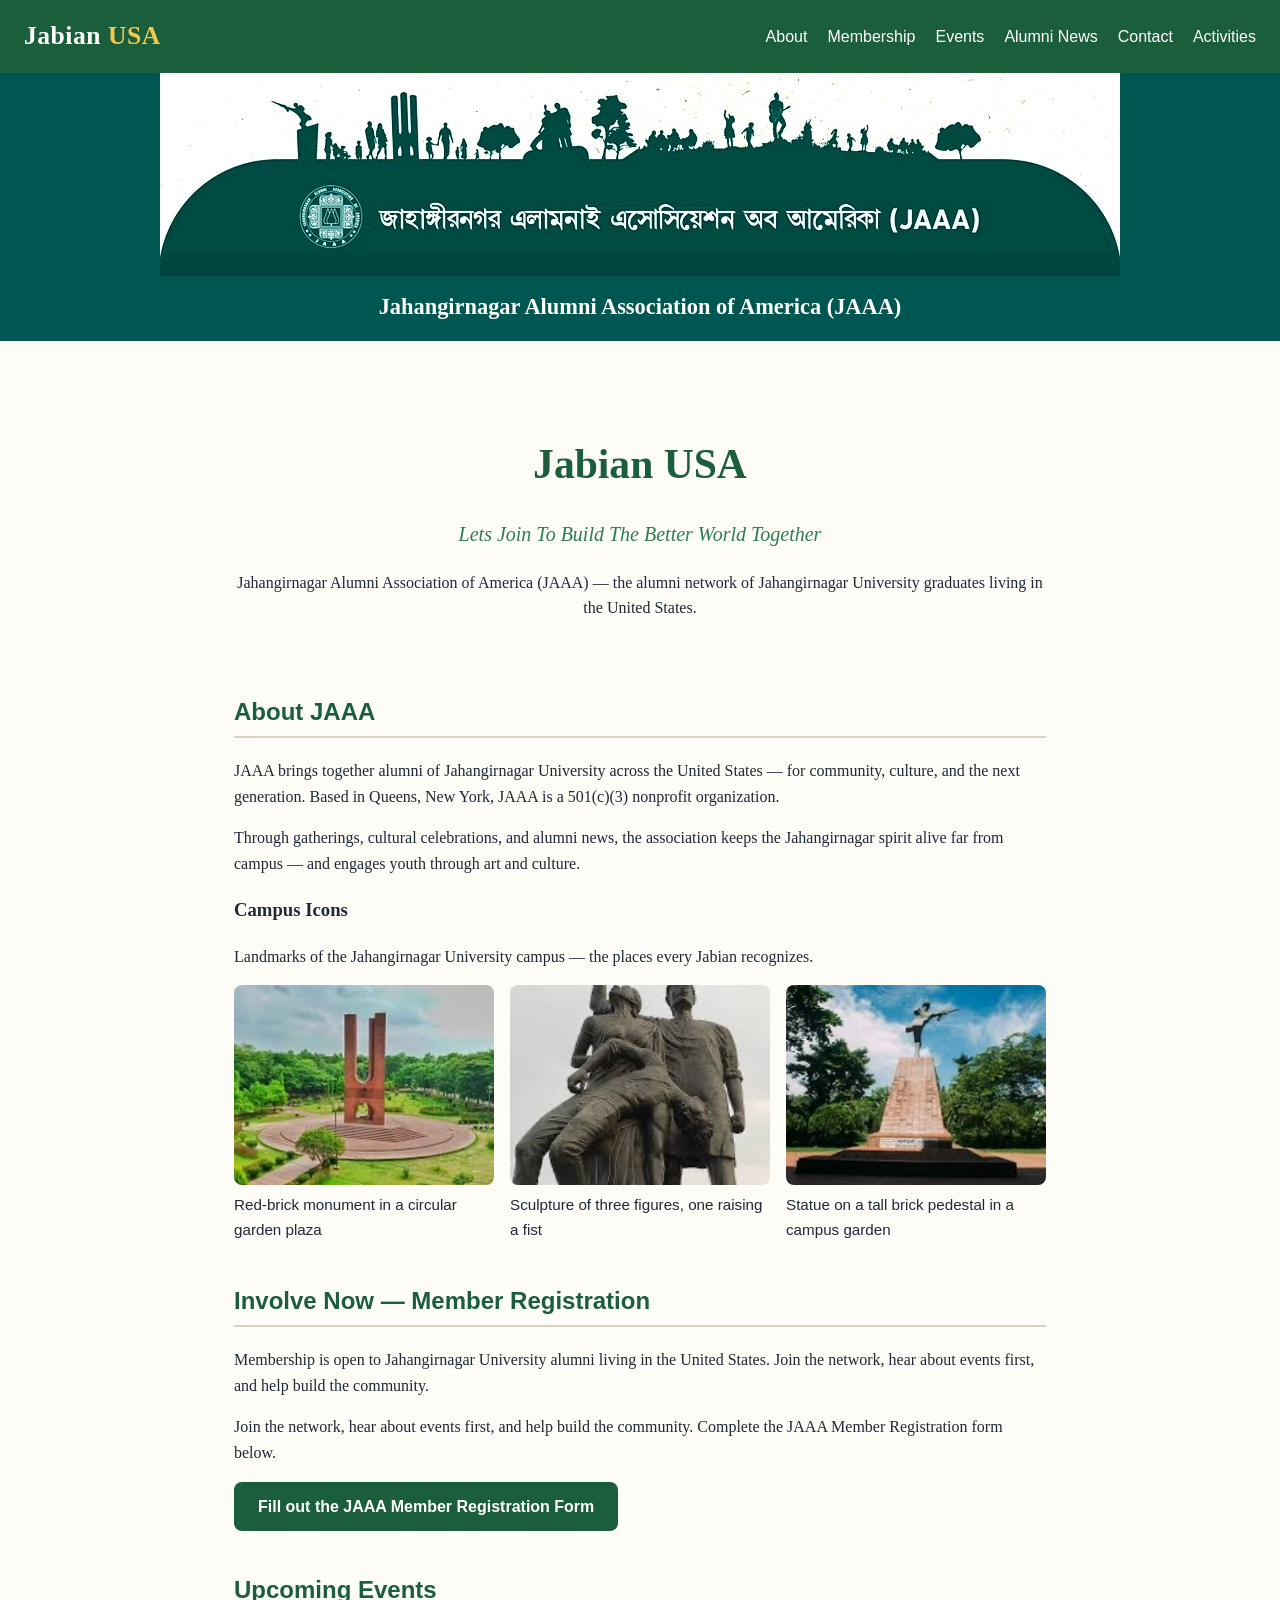
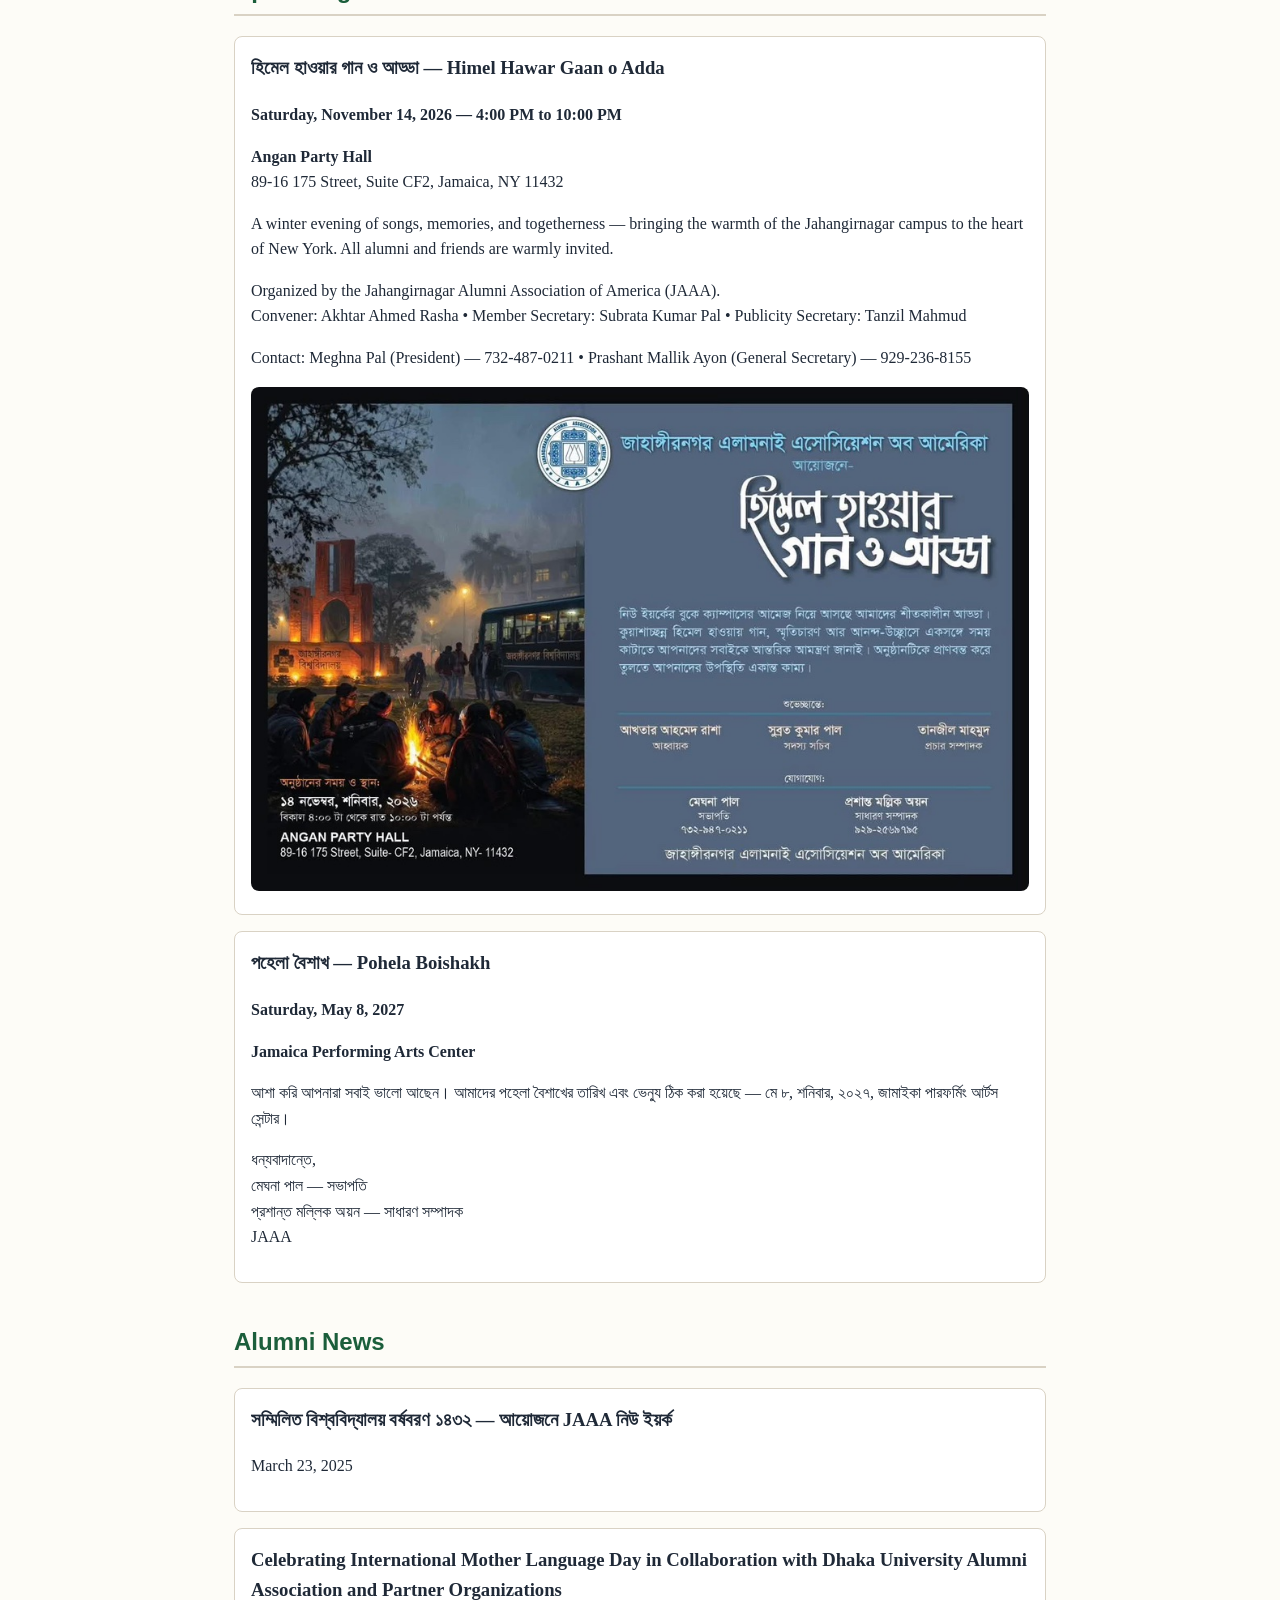
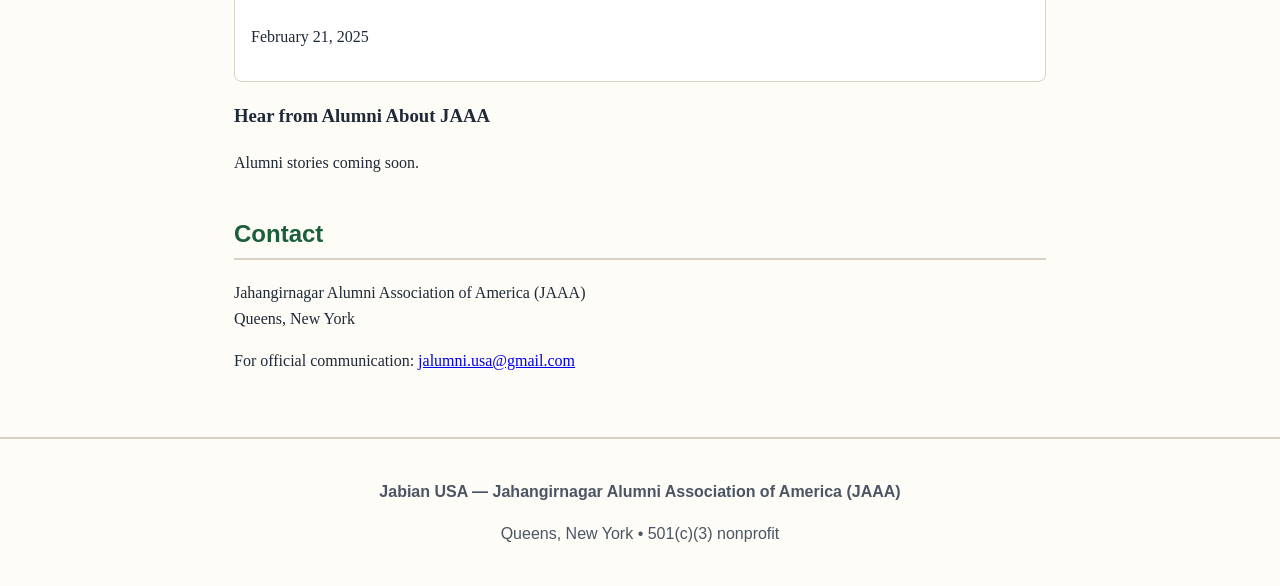
==== index.html @ dee81435 "Add Pohela Boishakh May 8 2027 upcoming event announcement" ====
<!DOCTYPE html>
<html lang="en">
<head>
<meta charset="utf-8">
<meta name="viewport" content="width=device-width, initial-scale=1">
<title>Jabian USA | Jahangirnagar Alumni Association of America</title>
<meta name="description" content="Jabian USA — the Jahangirnagar Alumni Association of America (JAAA), a Queens, New York nonprofit connecting Jahangirnagar University alumni across the United States.">
<meta property="og:title" content="Jabian USA | Jahangirnagar Alumni Association of America">
<meta property="og:description" content="JAAA — the alumni network of Jahangirnagar University graduates living in the United States.">
<meta property="og:image" content="https://jaaausa.org/assets/banner.jpg">
<meta property="og:url" content="https://jaaausa.org/">
<meta name="twitter:card" content="summary_large_image">
<meta name="twitter:image" content="https://jaaausa.org/assets/banner.jpg">
<link rel="stylesheet" href="assets/style.css">
</head>
<body>
<header class="site-header">
  <div class="brand">Jabian <span>USA</span></div>
  <nav class="site-nav" aria-label="Main">
    <a href="#about">About</a>
    <a href="#membership">Membership</a>
    <a href="#events">Events</a>
    <a href="#news">Alumni News</a>
    <a href="#contact">Contact</a>
    <a href="activities.html">Activities</a>
  </nav>
</header>

<div class="site-banner"><img src="assets/banner.jpg" alt="Jahangirnagar Alumni Association of America (JAAA) — campus silhouette banner" fetchpriority="high"></div>
<p class="banner-caption">Jahangirnagar Alumni Association of America (JAAA)</p>

<main>
  <section class="hero">
    <h1>Jabian USA</h1>
    <p class="tagline">Lets Join To Build The Better World Together</p>
    <p>Jahangirnagar Alumni Association of America (JAAA) — the alumni network of Jahangirnagar University graduates living in the United States.</p>
  </section>

  <section id="about">
    <h2>About JAAA</h2>
    <p>JAAA brings together alumni of Jahangirnagar University across the United States — for community, culture, and the next generation. Based in Queens, New York, JAAA is a 501(c)(3) nonprofit organization.</p>
    <p>Through gatherings, cultural celebrations, and alumni news, the association keeps the Jahangirnagar spirit alive far from campus — and engages youth through art and culture.</p>
    <h3>Campus Icons</h3>
    <p>Landmarks of the Jahangirnagar University campus — the places every Jabian recognizes.</p>
    <div class="icon-grid">
      <figure class="icon-card">
        <img src="assets/campus-icon-1.jpg" alt="Red-brick twin-tower monument in a circular garden plaza on the Jahangirnagar campus">
        <figcaption>Red-brick monument in a circular garden plaza</figcaption>
      </figure>
      <figure class="icon-card">
        <img src="assets/campus-icon-2.jpg" alt="Bronze sculpture of three figures, one raising a fist, on the Jahangirnagar campus">
        <figcaption>Sculpture of three figures, one raising a fist</figcaption>
      </figure>
      <figure class="icon-card">
        <img src="assets/campus-icon-3.jpg" alt="Statue on a tall brick pedestal in a campus garden at Jahangirnagar University">
        <figcaption>Statue on a tall brick pedestal in a campus garden</figcaption>
      </figure>
    </div>
  </section>

  <section id="membership">
    <h2>Involve Now — Member Registration</h2>
    <p>Membership is open to Jahangirnagar University alumni living in the United States. Join the network, hear about events first, and help build the community.</p>
    <p>Join the network, hear about events first, and help build the community. Complete the JAAA Member Registration form below.</p>
    <p><a class="btn" href="https://docs.google.com/forms/d/e/1FAIpQLSdGEvBsisllbgRDXZlVw_mWVpLDCVcmX1eiS67mip1i99S1SQ/viewform" target="_blank" rel="noopener">Fill out the JAAA Member Registration Form</a></p>
  </section>

  <section id="events">
    <h2>Upcoming Events</h2>
    <article class="card">
      <h3>হিমেল হাওয়ার গান ও আড্ডা — Himel Hawar Gaan o Adda</h3>
      <p><strong>Saturday, November 14, 2026 — 4:00 PM to 10:00 PM</strong></p>
      <p><strong>Angan Party Hall</strong><br>89-16 175 Street, Suite CF2, Jamaica, NY 11432</p>
      <p>A winter evening of songs, memories, and togetherness — bringing the warmth of the Jahangirnagar campus to the heart of New York. All alumni and friends are warmly invited.</p>
      <p>Organized by the Jahangirnagar Alumni Association of America (JAAA).<br>Convener: Akhtar Ahmed Rasha &bull; Member Secretary: Subrata Kumar Pal &bull; Publicity Secretary: Tanzil Mahmud</p>
      <p>Contact: Meghna Pal (President) — 732-487-0211 &bull; Prashant Mallik Ayon (General Secretary) — 929-236-8155</p>
      <img src="assets/himel-hawar-flyer.jpg" alt="Flyer for Himel Hawar Gaan o Adda, November 14, 2026, Angan Party Hall, Jamaica, NY" style="max-width:100%;height:auto;border-radius:8px;">
    </article>
    <article class="card">
      <h3>পহেলা বৈশাখ — Pohela Boishakh</h3>
      <p><strong>Saturday, May 8, 2027</strong></p>
      <p><strong>Jamaica Performing Arts Center</strong></p>
      <p>আশা করি আপনারা সবাই ভালো আছেন। আমাদের পহেলা বৈশাখের তারিখ এবং ভেন্যু ঠিক করা হয়েছে — মে ৮, শনিবার, ২০২৭, জামাইকা পারফর্মিং আর্টস সেন্টার।</p>
      <p>ধন্যবাদান্তে,<br>মেঘনা পাল — সভাপতি<br>প্রশান্ত মল্লিক অয়ন — সাধারণ সম্পাদক<br>JAAA</p>
    </article>
  </section>

  <section id="news">
    <h2>Alumni News</h2>
    <article class="card">
      <h3>সম্মিলিত বিশ্ববিদ্যালয় বর্ষবরণ ১৪৩২ — আয়োজনে JAAA নিউ ইয়র্ক</h3>
      <p>March 23, 2025</p>
    </article>
    <article class="card">
      <h3>Celebrating International Mother Language Day in Collaboration with Dhaka University Alumni Association and Partner Organizations</h3>
      <p>February 21, 2025</p>
    </article>
    <h3>Hear from Alumni About JAAA</h3>
    <p>Alumni stories coming soon.</p>
  </section>

  <section id="contact">
    <h2>Contact</h2>
    <p>Jahangirnagar Alumni Association of America (JAAA)<br>Queens, New York</p>
    <p>For official communication: <a href="mailto:jalumni.usa@gmail.com">jalumni.usa@gmail.com</a></p>
  </section>
</main>

<footer class="site-footer">
  <p><strong>Jabian USA — Jahangirnagar Alumni Association of America (JAAA)</strong></p>
  <p>Queens, New York &bull; 501(c)(3) nonprofit</p>
</footer>
</body>
</html>
---- assets/style.css ----
:root {
  --bg: #fdfcf7;
  --text: #1f2937;
  --accent: #1b5e3b;
  --accent-soft: #2e7d52;
  --panel: #ffffff;
  --border: #d9d2c4;
}
* { box-sizing: border-box; }
body {
  margin: 0;
  font-family: Georgia, "Times New Roman", serif;
  background: var(--bg);
  color: var(--text);
  line-height: 1.6;
}
.site-header {
  display: flex;
  flex-wrap: wrap;
  gap: 1rem;
  align-items: center;
  justify-content: space-between;
  padding: 1rem 1.5rem;
  background: var(--accent);
  color: #fff;
}
.brand { font-size: 1.6rem; font-weight: 800; letter-spacing: 0.02em; }
.brand span { color: #f2c94c; }
.site-nav { display: flex; flex-wrap: wrap; gap: 1.25rem; }
.site-nav a { color: #fff; text-decoration: none; font-family: Arial, Helvetica, sans-serif; }
.site-nav a:hover { text-decoration: underline; }
.site-banner { background: #005751; }
.site-banner img { width: 100%; max-width: 960px; height: auto; display: block; margin: 0 auto; }
.banner-caption { background: #005751; color: #fff; text-align: center; font-size: 1.4rem; font-weight: 700; margin: 0; padding: 0.75rem 1rem 1rem; }
@media (max-width: 600px) {
  .site-banner img { height: 100px; object-fit: cover; object-position: center; }
  .banner-caption { font-size: 1.1rem; }
}
main { max-width: 860px; margin: 0 auto; padding: 1.5rem; }
section { margin-bottom: 2.5rem; }
.hero { text-align: center; padding: 2rem 0 1rem; }
.hero h1 { font-size: 2.6rem; margin-bottom: 0.25rem; color: var(--accent); }
.tagline { font-size: 1.25rem; font-style: italic; color: var(--accent-soft); }
h2 { color: var(--accent); border-bottom: 2px solid var(--border); padding-bottom: 0.3rem; font-family: Arial, Helvetica, sans-serif; }
.card { background: var(--panel); border: 1px solid var(--border); border-radius: 8px; padding: 1rem; margin-bottom: 1rem; }
.btn { display: inline-block; background: var(--accent); color: #fff; text-decoration: none; font-family: Arial, Helvetica, sans-serif; font-weight: 700; padding: 0.75rem 1.5rem; border-radius: 8px; }
.icon-grid { display: grid; grid-template-columns: repeat(3, 1fr); gap: 1rem; }
.icon-card { margin: 0; }
.icon-card img { width: 100%; height: 200px; object-fit: cover; display: block; border-radius: 8px; }
.icon-card figcaption { font-family: Arial, Helvetica, sans-serif; font-size: 0.95rem; padding-top: 0.5rem; }
@media (max-width: 600px) {
  .icon-grid { grid-template-columns: 1fr; }
}
.btn:hover { background: var(--accent-soft); }
.card h3 { margin-top: 0; }
.site-footer {
  text-align: center;
  padding: 1.5rem;
  border-top: 2px solid var(--border);
  font-family: Arial, Helvetica, sans-serif;
  color: #4b5563;
}
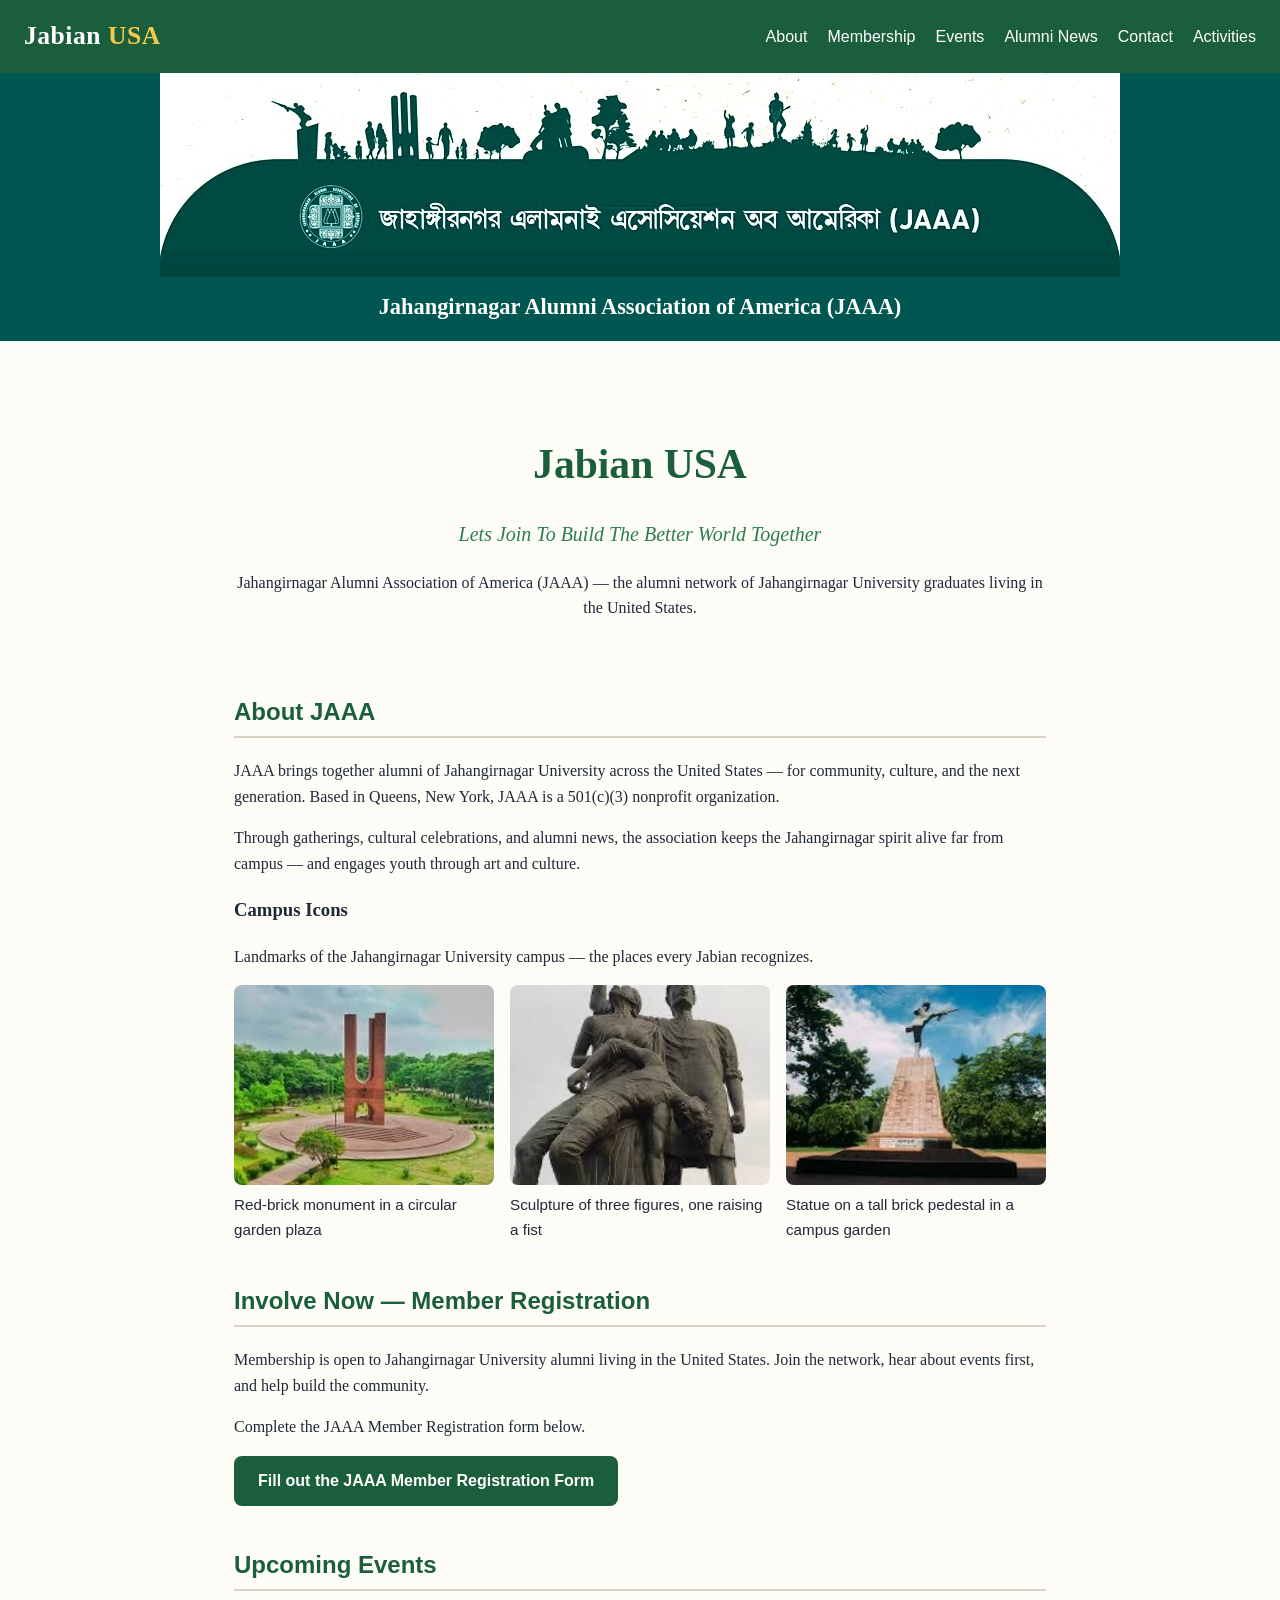
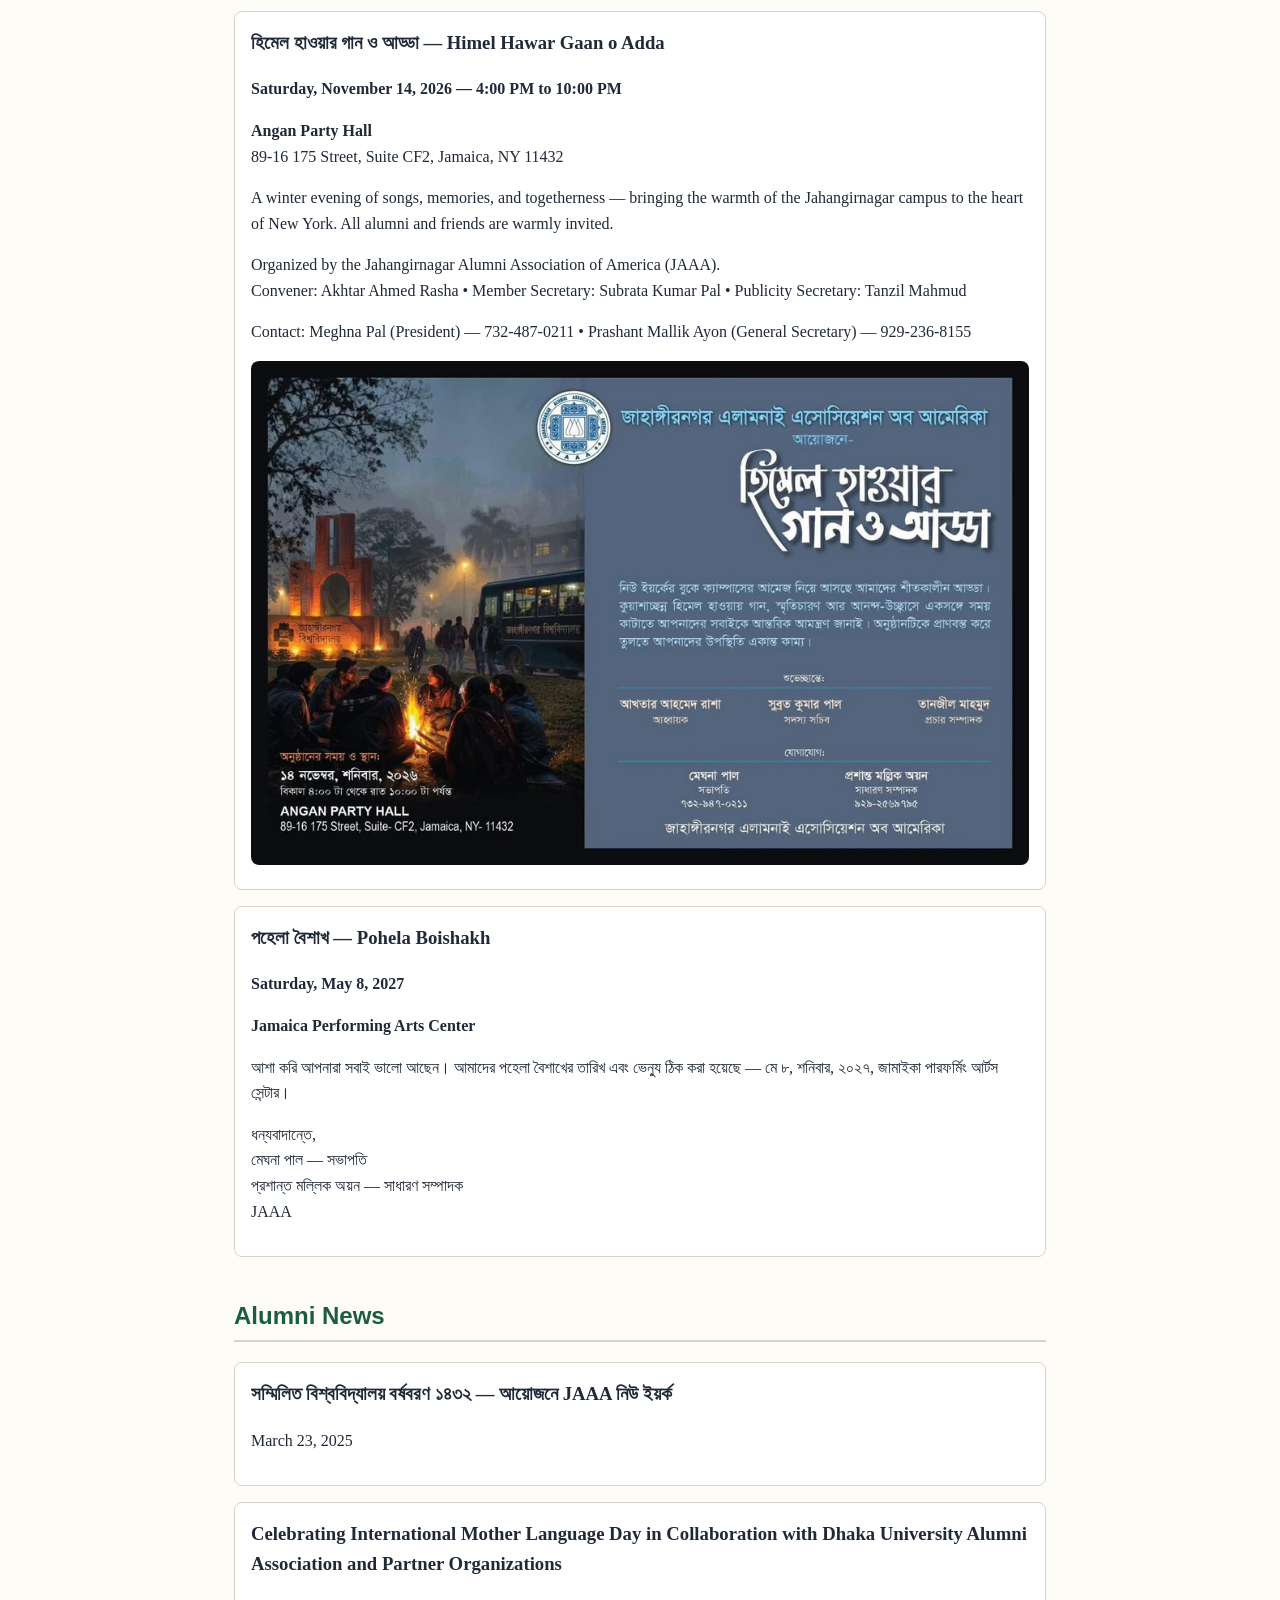
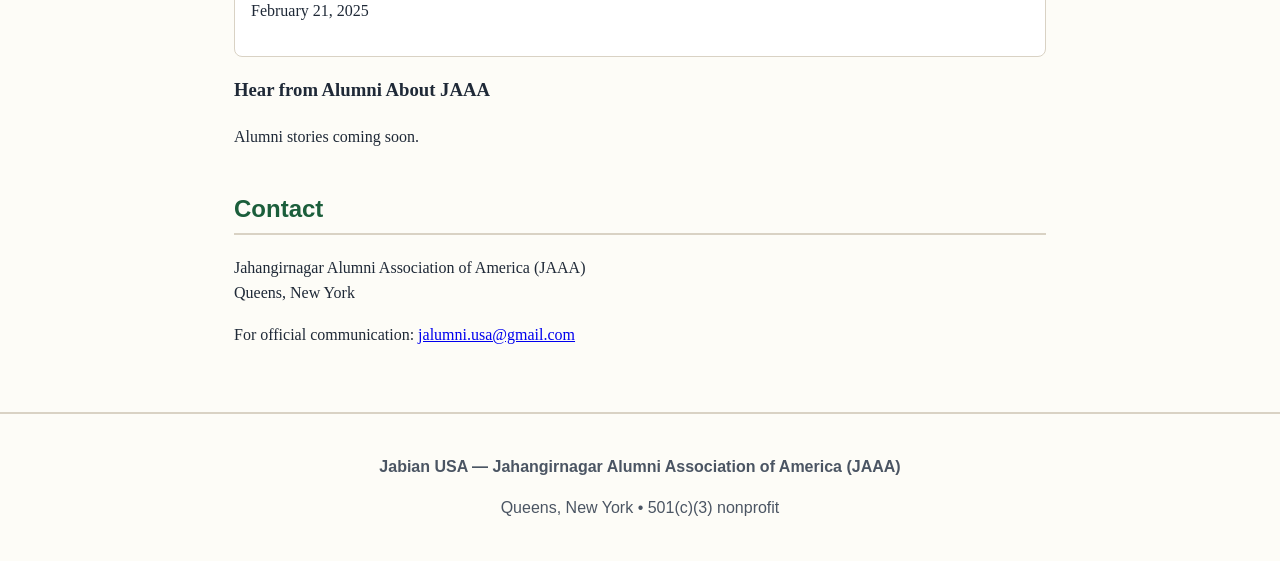
==== commit 1bdd0a78: "SEO: sitemap, robots, canonical links, NGO/Event structured data, Activities OG tags, dedupe members" ====
--- a/index.html
+++ b/index.html
@@ -11,6 +11,59 @@
 <meta property="og:url" content="https://jaaausa.org/">
 <meta name="twitter:card" content="summary_large_image">
 <meta name="twitter:image" content="https://jaaausa.org/assets/banner.jpg">
+<link rel="canonical" href="https://jaaausa.org/">
+<script type="application/ld+json">
+{
+  "@context": "https://schema.org",
+  "@graph": [
+    {
+      "@type": "NGO",
+      "name": "Jahangirnagar Alumni Association of America",
+      "alternateName": "Jabian USA",
+      "url": "https://jaaausa.org/",
+      "email": "jalumni.usa@gmail.com",
+      "address": {
+        "@type": "PostalAddress",
+        "addressLocality": "Queens",
+        "addressRegion": "NY",
+        "addressCountry": "US"
+      },
+      "description": "Jahangirnagar Alumni Association of America (JAAA), a Queens, New York 501(c)(3) nonprofit connecting Jahangirnagar University alumni across the United States.",
+      "sameAs": ["https://www.youtube.com/@JAAAUSA"]
+    },
+    {
+      "@type": "Event",
+      "name": "Himel Hawar Gaan o Adda",
+      "startDate": "2026-11-14T16:00:00-05:00",
+      "endDate": "2026-11-14T22:00:00-05:00",
+      "location": {
+        "@type": "Place",
+        "name": "Angan Party Hall",
+        "address": "89-16 175 Street, Suite CF2, Jamaica, NY 11432"
+      },
+      "organizer": {
+        "@type": "NGO",
+        "name": "Jahangirnagar Alumni Association of America",
+        "url": "https://jaaausa.org/"
+      }
+    },
+    {
+      "@type": "Event",
+      "name": "Pohela Boishakh",
+      "startDate": "2027-05-08",
+      "location": {
+        "@type": "Place",
+        "name": "Jamaica Performing Arts Center"
+      },
+      "organizer": {
+        "@type": "NGO",
+        "name": "Jahangirnagar Alumni Association of America",
+        "url": "https://jaaausa.org/"
+      }
+    }
+  ]
+}
+</script>
 <link rel="stylesheet" href="assets/style.css">
 </head>
 <body>
@@ -61,7 +114,7 @@
   <section id="membership">
     <h2>Involve Now — Member Registration</h2>
     <p>Membership is open to Jahangirnagar University alumni living in the United States. Join the network, hear about events first, and help build the community.</p>
-    <p>Join the network, hear about events first, and help build the community. Complete the JAAA Member Registration form below.</p>
+    <p>Complete the JAAA Member Registration form below.</p>
     <p><a class="btn" href="https://docs.google.com/forms/d/e/1FAIpQLSdGEvBsisllbgRDXZlVw_mWVpLDCVcmX1eiS67mip1i99S1SQ/viewform" target="_blank" rel="noopener">Fill out the JAAA Member Registration Form</a></p>
   </section>
 
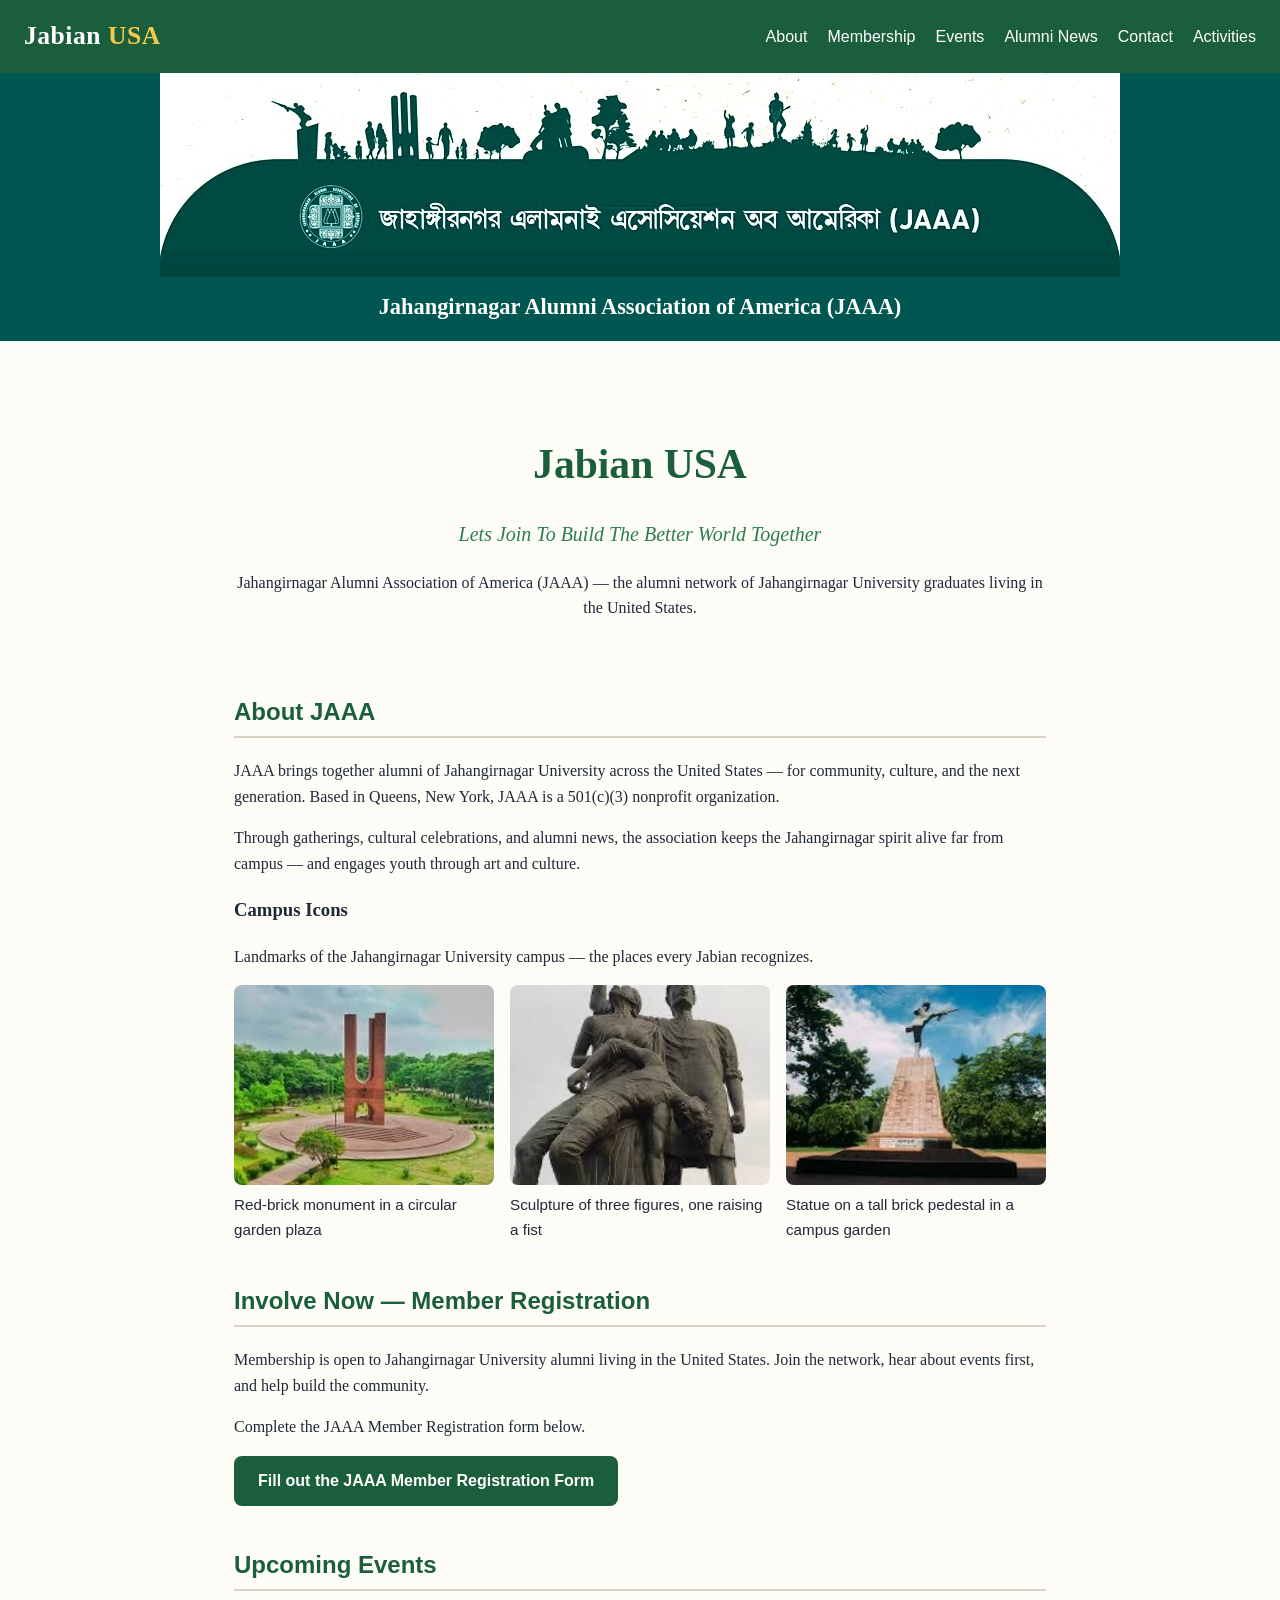
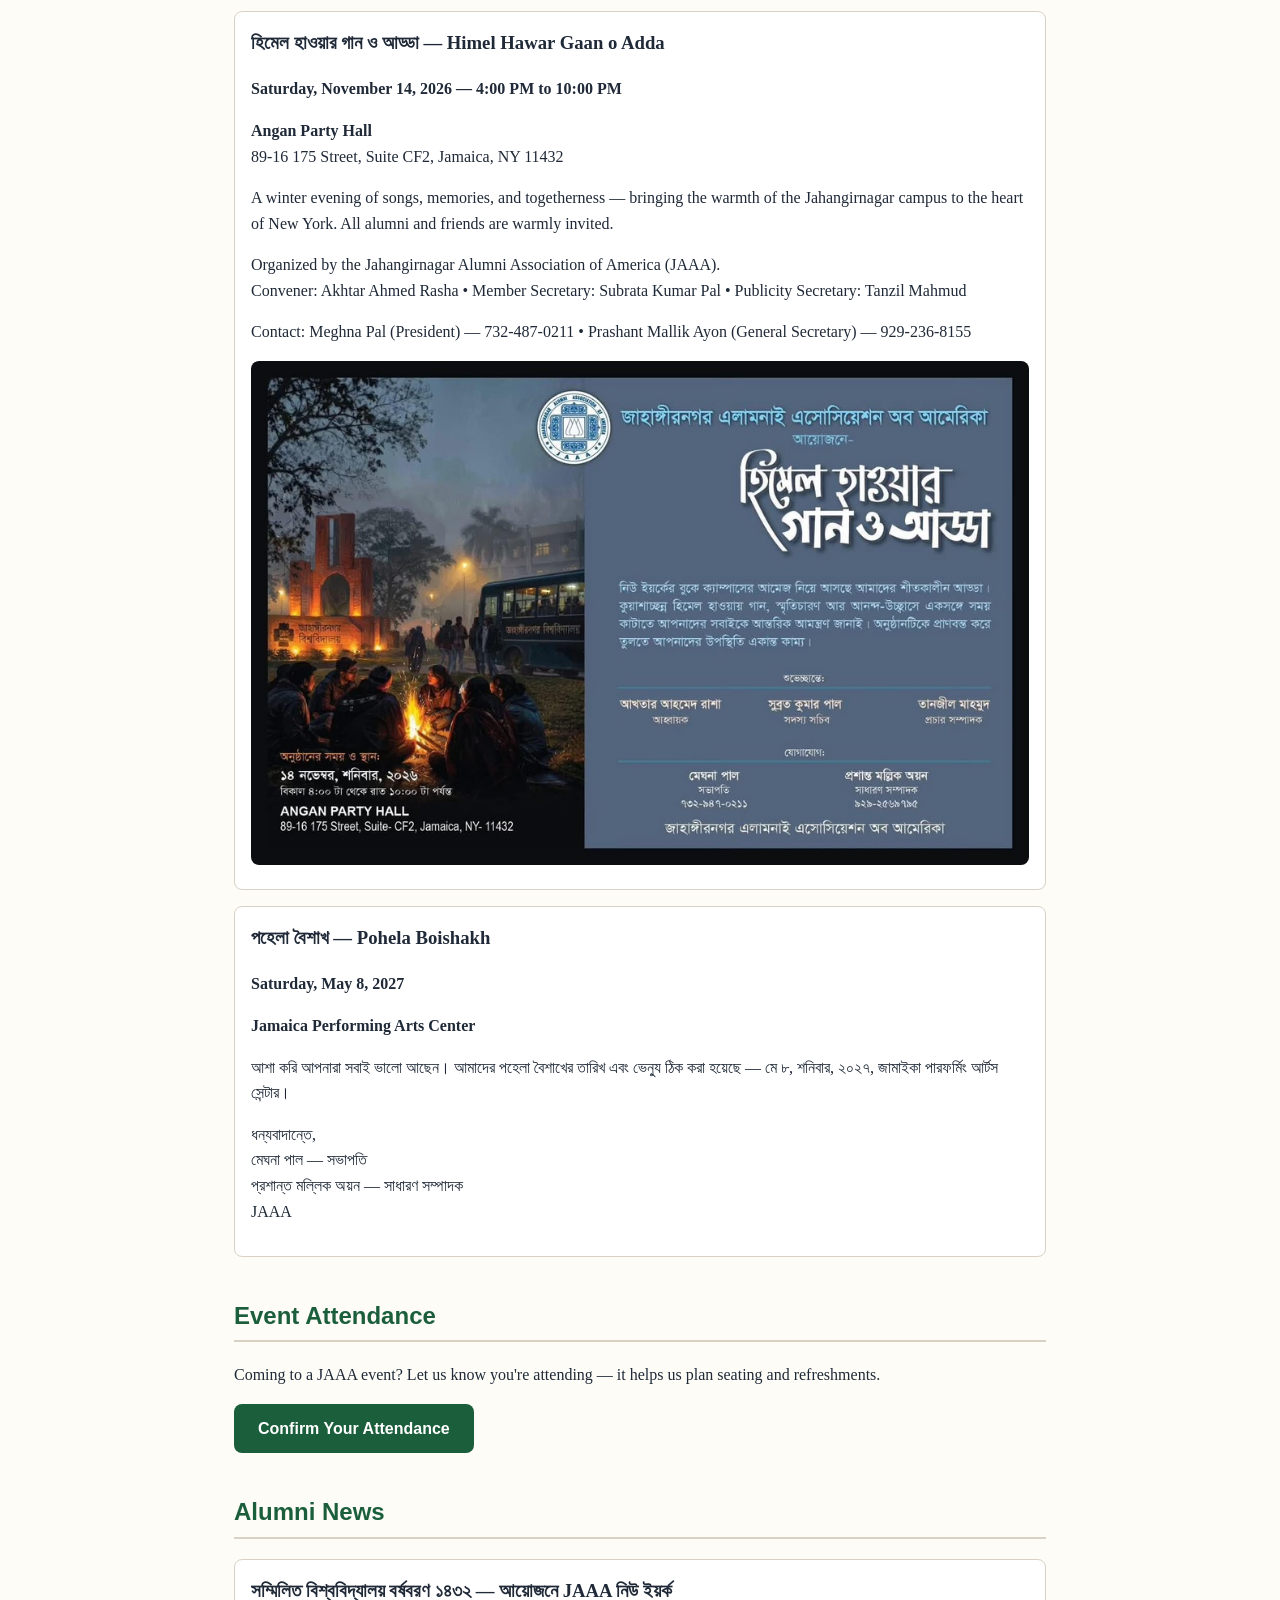
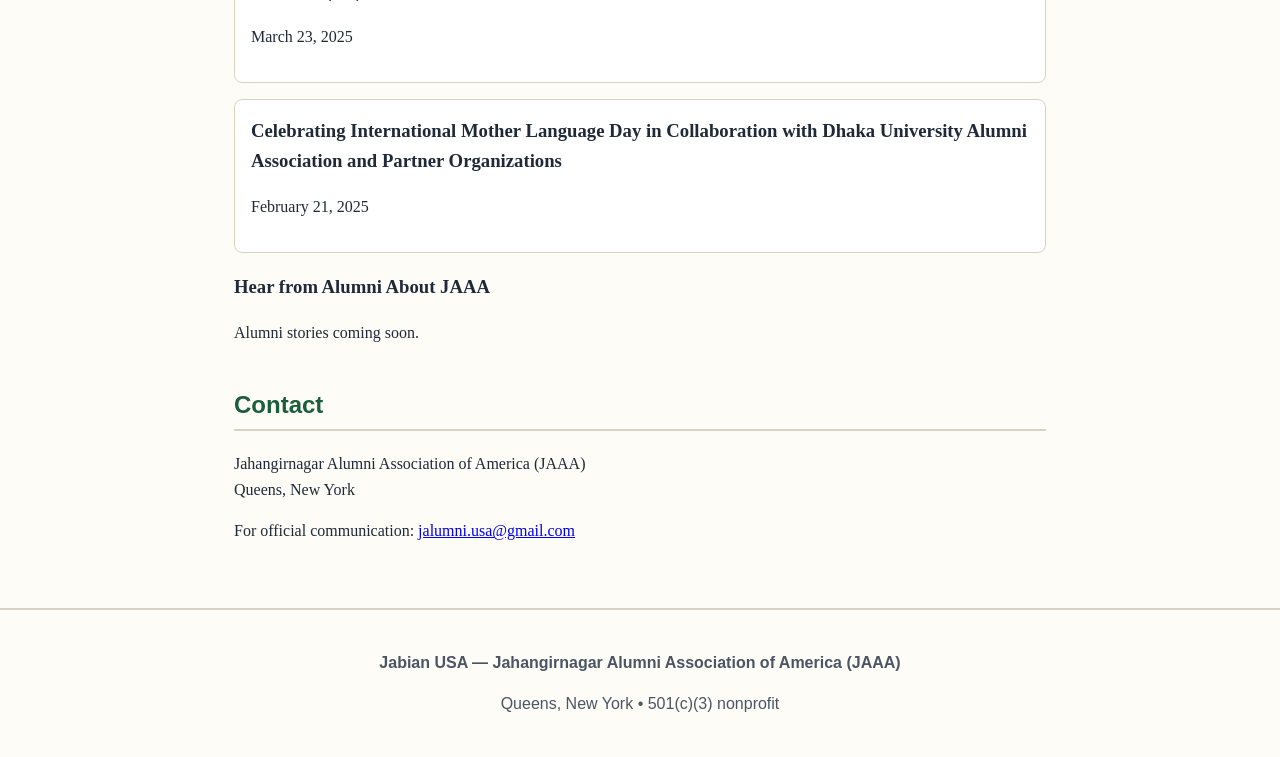
==== commit 285294f4: "Add Event Attendance section to homepage" ====
--- a/index.html
+++ b/index.html
@@ -138,6 +138,12 @@
     </article>
   </section>
 
+  <section id="attendance">
+    <h2>Event Attendance</h2>
+    <p>Coming to a JAAA event? Let us know you're attending — it helps us plan seating and refreshments.</p>
+    <p><a class="btn" href="https://docs.google.com/forms/d/e/1FAIpQLSegErYw8_ZFdfwN2-7aN8pGs_i6nJmBtyUCets3FcpV9SJi8Q/viewform" target="_blank" rel="noopener">Confirm Your Attendance</a></p>
+  </section>
+
   <section id="news">
     <h2>Alumni News</h2>
     <article class="card">
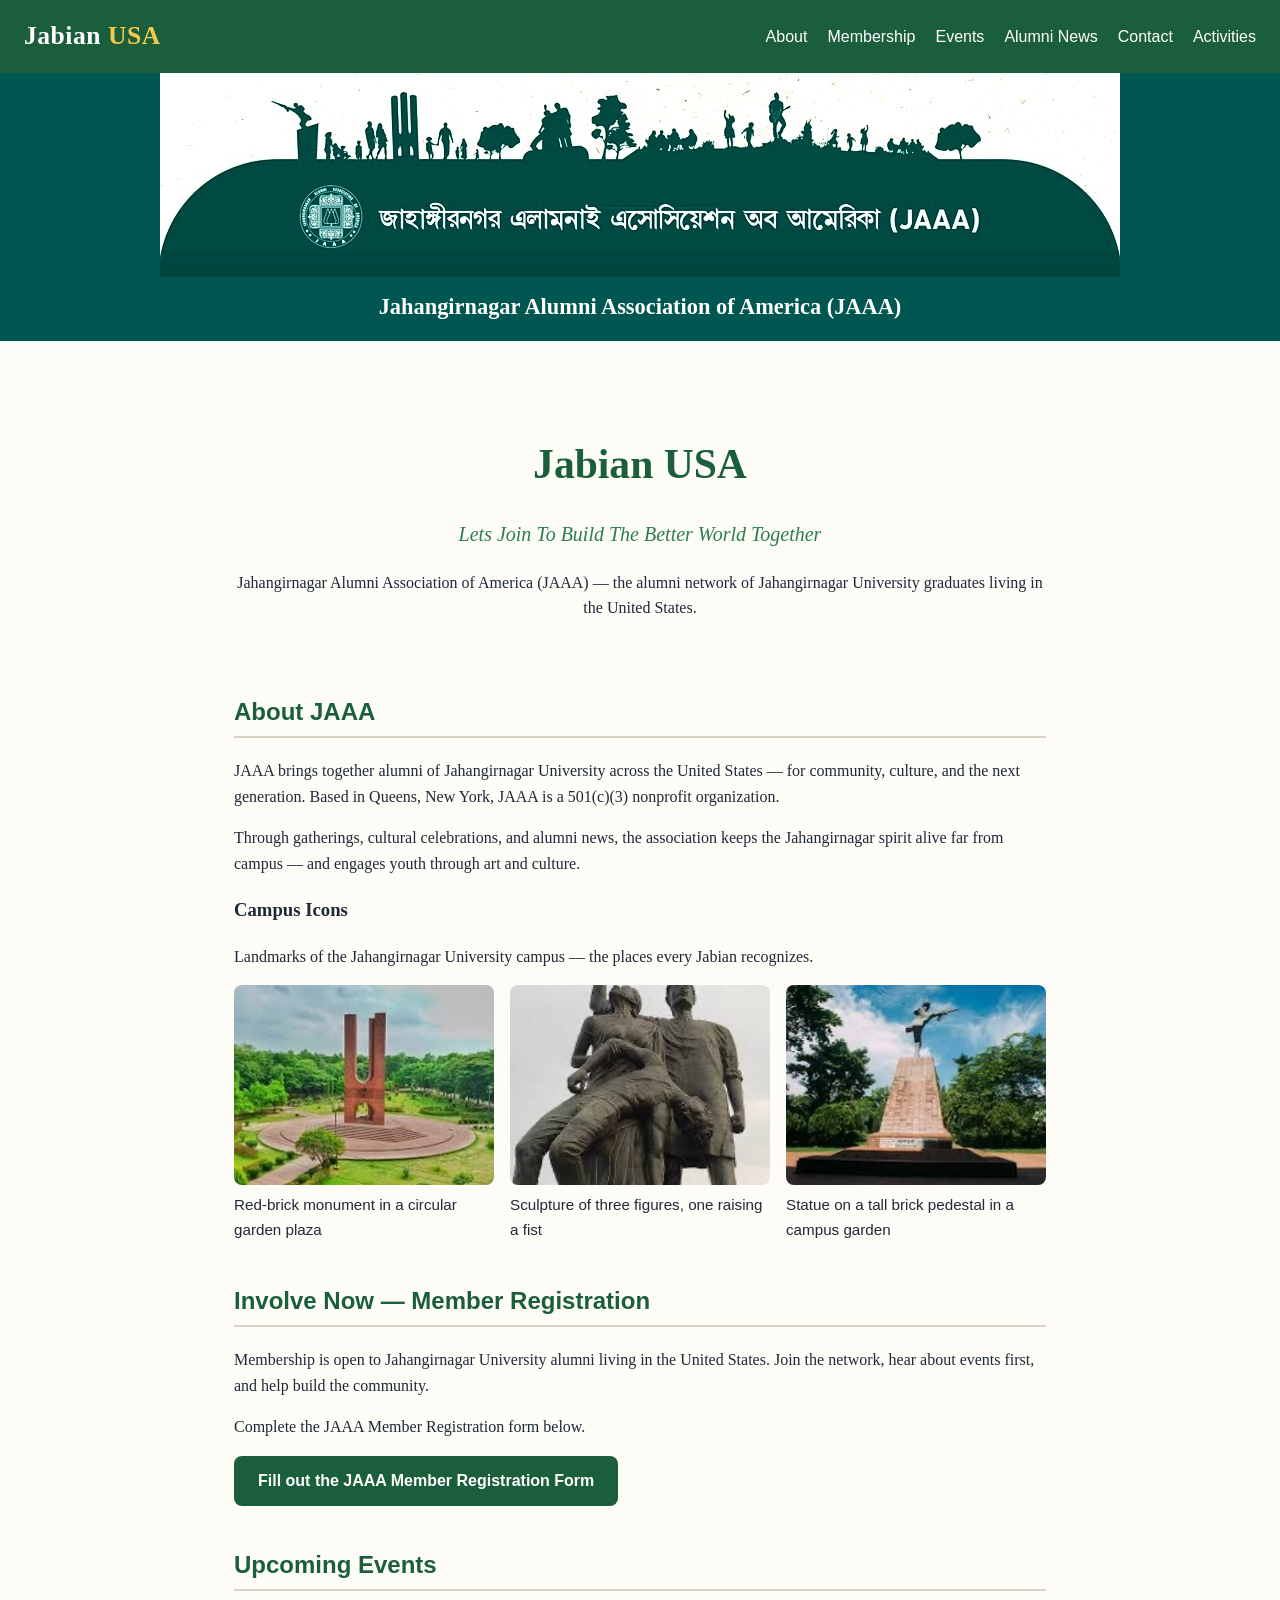
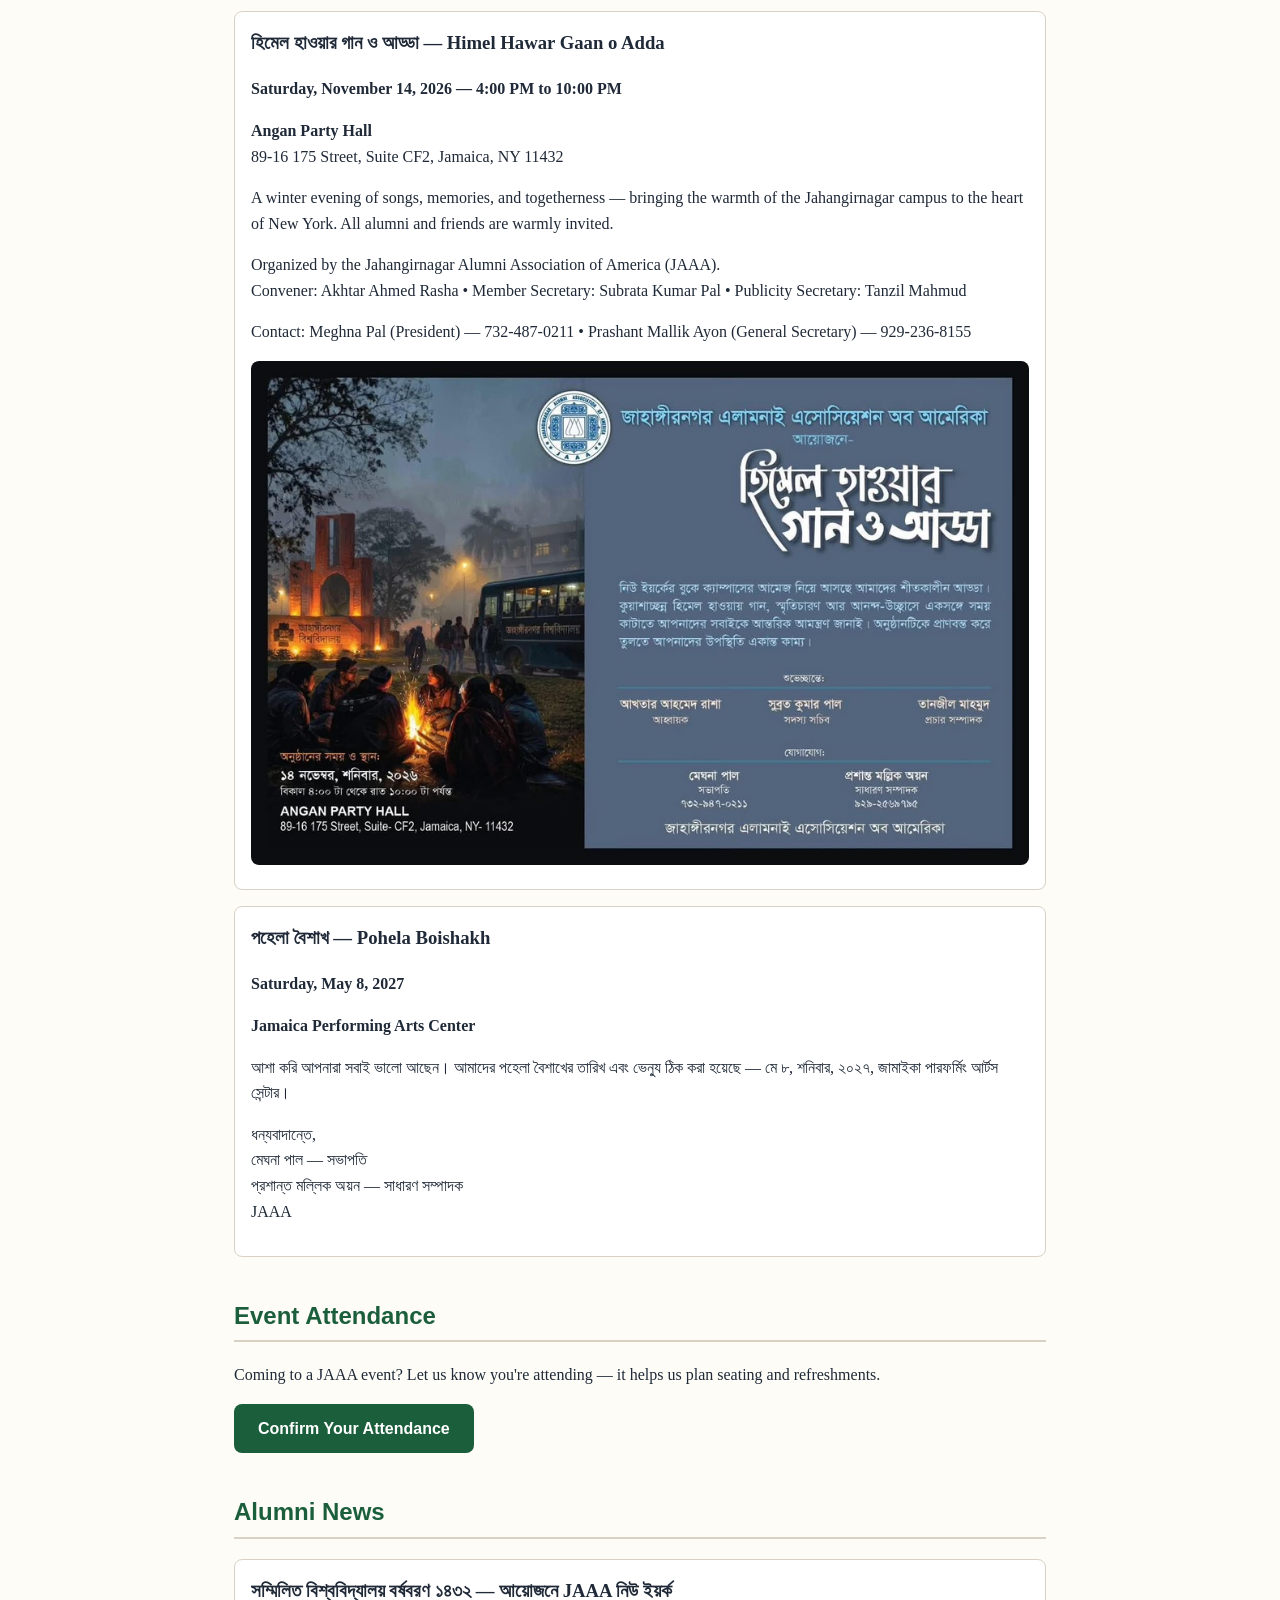
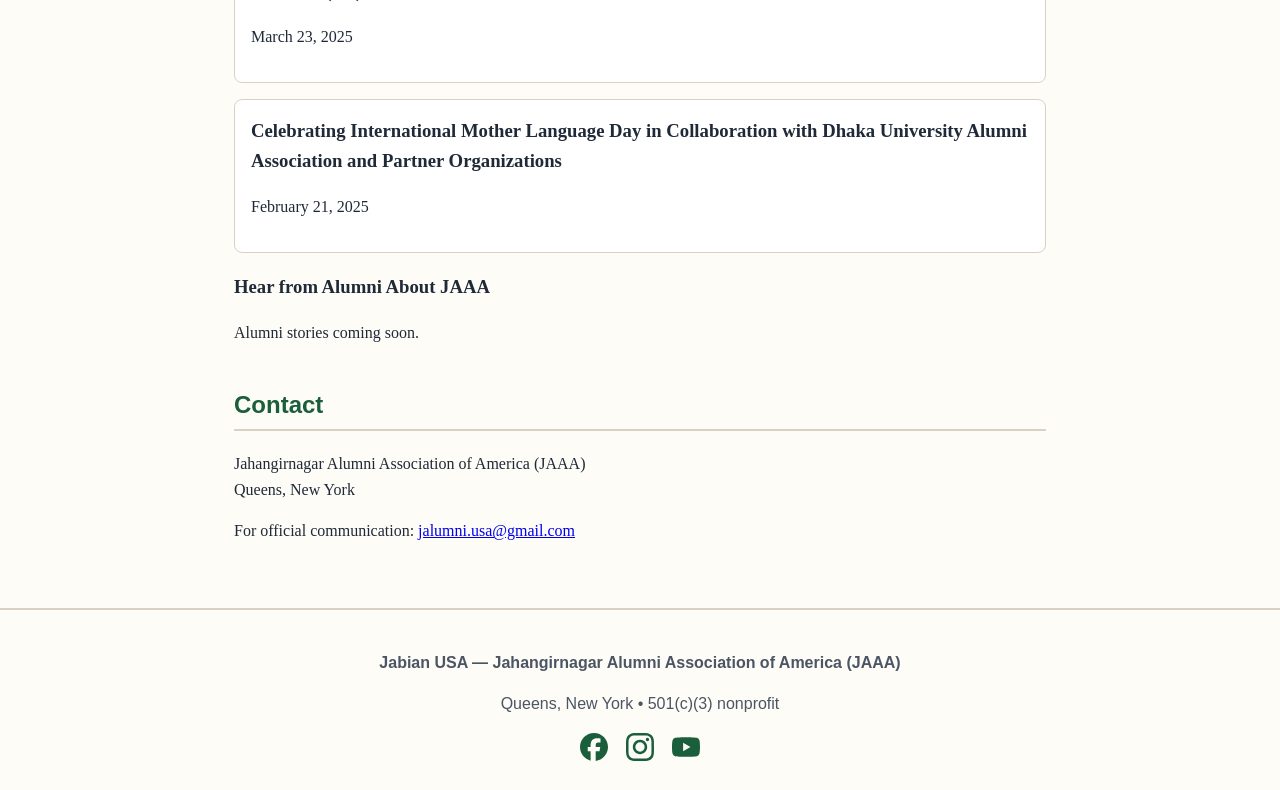
==== commit 2e8289c0: "Add Facebook, Instagram and YouTube icons to site footer" ====
--- a/index.html
+++ b/index.html
@@ -168,6 +168,11 @@
 <footer class="site-footer">
   <p><strong>Jabian USA — Jahangirnagar Alumni Association of America (JAAA)</strong></p>
   <p>Queens, New York &bull; 501(c)(3) nonprofit</p>
+  <p class="footer-social">
+    <a href="https://www.facebook.com/groups/729815047103024/" target="_blank" rel="noopener" aria-label="Facebook"><svg width="28" height="28" viewBox="0 0 24 24" fill="currentColor" aria-hidden="true"><path d="M9.101 23.691v-7.98H6.627v-3.667h2.474v-1.58c0-4.085 1.848-5.978 5.858-5.978.401 0 .955.042 1.468.103a8.68 8.68 0 0 1 1.141.195v3.325a8.623 8.623 0 0 0-.653-.036 26.805 26.805 0 0 0-.733-.009c-.707 0-1.259.096-1.675.309a1.686 1.686 0 0 0-.679.622c-.258.42-.374.995-.374 1.752v1.297h3.919l-.386 2.103-.287 1.564h-3.246v8.245C19.396 23.238 24 18.179 24 12.044c0-6.627-5.373-12-12-12s-12 5.373-12 12c0 5.628 3.874 10.35 9.101 11.647Z"/></svg></a>
+    <a href="https://www.instagram.com/jaaa_usa/" target="_blank" rel="noopener" aria-label="Instagram"><svg width="28" height="28" viewBox="0 0 24 24" fill="currentColor" aria-hidden="true"><path d="M7.0301.084c-1.2768.0602-2.1487.264-2.911.5634-.7888.3075-1.4575.72-2.1228 1.3877-.6652.6677-1.075 1.3368-1.3802 2.127-.2954.7638-.4956 1.6365-.552 2.914-.0564 1.2775-.0689 1.6882-.0626 4.947.0062 3.2586.0206 3.6671.0825 4.9473.061 1.2765.264 2.1482.5635 2.9107.308.7889.72 1.4573 1.388 2.1228.6679.6655 1.3365 1.0743 2.1285 1.38.7632.295 1.6361.4961 2.9134.552 1.2773.056 1.6884.069 4.9462.0627 3.2578-.0062 3.668-.0207 4.9478-.0814 1.28-.0607 2.147-.2652 2.9098-.5633.7889-.3086 1.4578-.72 2.1228-1.3881.665-.6682 1.0745-1.3378 1.3795-2.1284.2957-.7632.4966-1.636.552-2.9124.056-1.2809.0692-1.6898.063-4.948-.0063-3.2583-.021-3.6668-.0817-4.9465-.0607-1.2797-.264-2.1487-.5633-2.9117-.3084-.7889-.72-1.4568-1.3876-2.1228C21.2982 1.33 20.628.9208 19.8378.6165 19.074.321 18.2017.1197 16.9244.0645 15.6471.0093 15.236-.005 11.977.0014 8.718.0076 8.31.0215 7.0301.0839m.1402 21.6932c-1.17-.0509-1.8053-.2453-2.2287-.408-.5606-.216-.96-.4771-1.3819-.895-.422-.4178-.6811-.8186-.9-1.378-.1644-.4234-.3624-1.058-.4171-2.228-.0595-1.2645-.072-1.6442-.079-4.848-.007-3.2037.0053-3.583.0607-4.848.05-1.169.2456-1.805.408-2.2282.216-.5613.4762-.96.895-1.3816.4188-.4217.8184-.6814 1.3783-.9003.423-.1651 1.0575-.3614 2.227-.4171 1.2655-.06 1.6447-.072 4.848-.079 3.2033-.007 3.5835.005 4.8495.0608 1.169.0508 1.8053.2445 2.228.408.5608.216.96.4754 1.3816.895.4217.4194.6816.8176.9005 1.3787.1653.4217.3617 1.056.4169 2.2263.0602 1.2655.0739 1.645.0796 4.848.0058 3.203-.0055 3.5834-.061 4.848-.051 1.17-.245 1.8055-.408 2.2294-.216.5604-.4763.96-.8954 1.3814-.419.4215-.8181.6811-1.3783.9-.4224.1649-1.0577.3617-2.2262.4174-1.2656.0595-1.6448.072-4.8493.079-3.2045.007-3.5825-.006-4.848-.0608M16.953 5.5864A1.44 1.44 0 1 0 18.39 4.144a1.44 1.44 0 0 0-1.437 1.4424M5.8385 12.012c.0067 3.4032 2.7706 6.1557 6.173 6.1493 3.4026-.0065 6.157-2.7701 6.1506-6.1733-.0065-3.4032-2.771-6.1565-6.174-6.1498-3.403.0067-6.156 2.771-6.1496 6.1738M8 12.0077a4 4 0 1 1 4.008 3.9921A3.9996 3.9996 0 0 1 8 12.0077"/></svg></a>
+    <a href="https://www.youtube.com/@JAAAUSA" target="_blank" rel="noopener" aria-label="YouTube"><svg width="28" height="28" viewBox="0 0 24 24" fill="currentColor" aria-hidden="true"><path d="M23.498 6.186a3.016 3.016 0 0 0-2.122-2.136C19.505 3.545 12 3.545 12 3.545s-7.505 0-9.377.505A3.017 3.017 0 0 0 .502 6.186C0 8.07 0 12 0 12s0 3.93.502 5.814a3.016 3.016 0 0 0 2.122 2.136c1.871.505 9.376.505 9.376.505s7.505 0 9.377-.505a3.015 3.015 0 0 0 2.122-2.136C24 15.93 24 12 24 12s0-3.93-.502-5.814zM9.545 15.568V8.432L15.818 12l-6.273 3.568z"/></svg></a>
+  </p>
 </footer>
 </body>
 </html>
--- a/assets/style.css
+++ b/assets/style.css
@@ -60,3 +60,8 @@
   font-family: Arial, Helvetica, sans-serif;
   color: #4b5563;
 }
+
+.site-footer p.footer-social { display: flex; justify-content: center; gap: 1.1rem; margin: 0.6rem 0 0.3rem; }
+.footer-social a { display: inline-flex; line-height: 0; color: var(--accent); }
+.footer-social a:hover { color: var(--accent-soft); }
+.footer-social svg { width: 28px; height: 28px; }
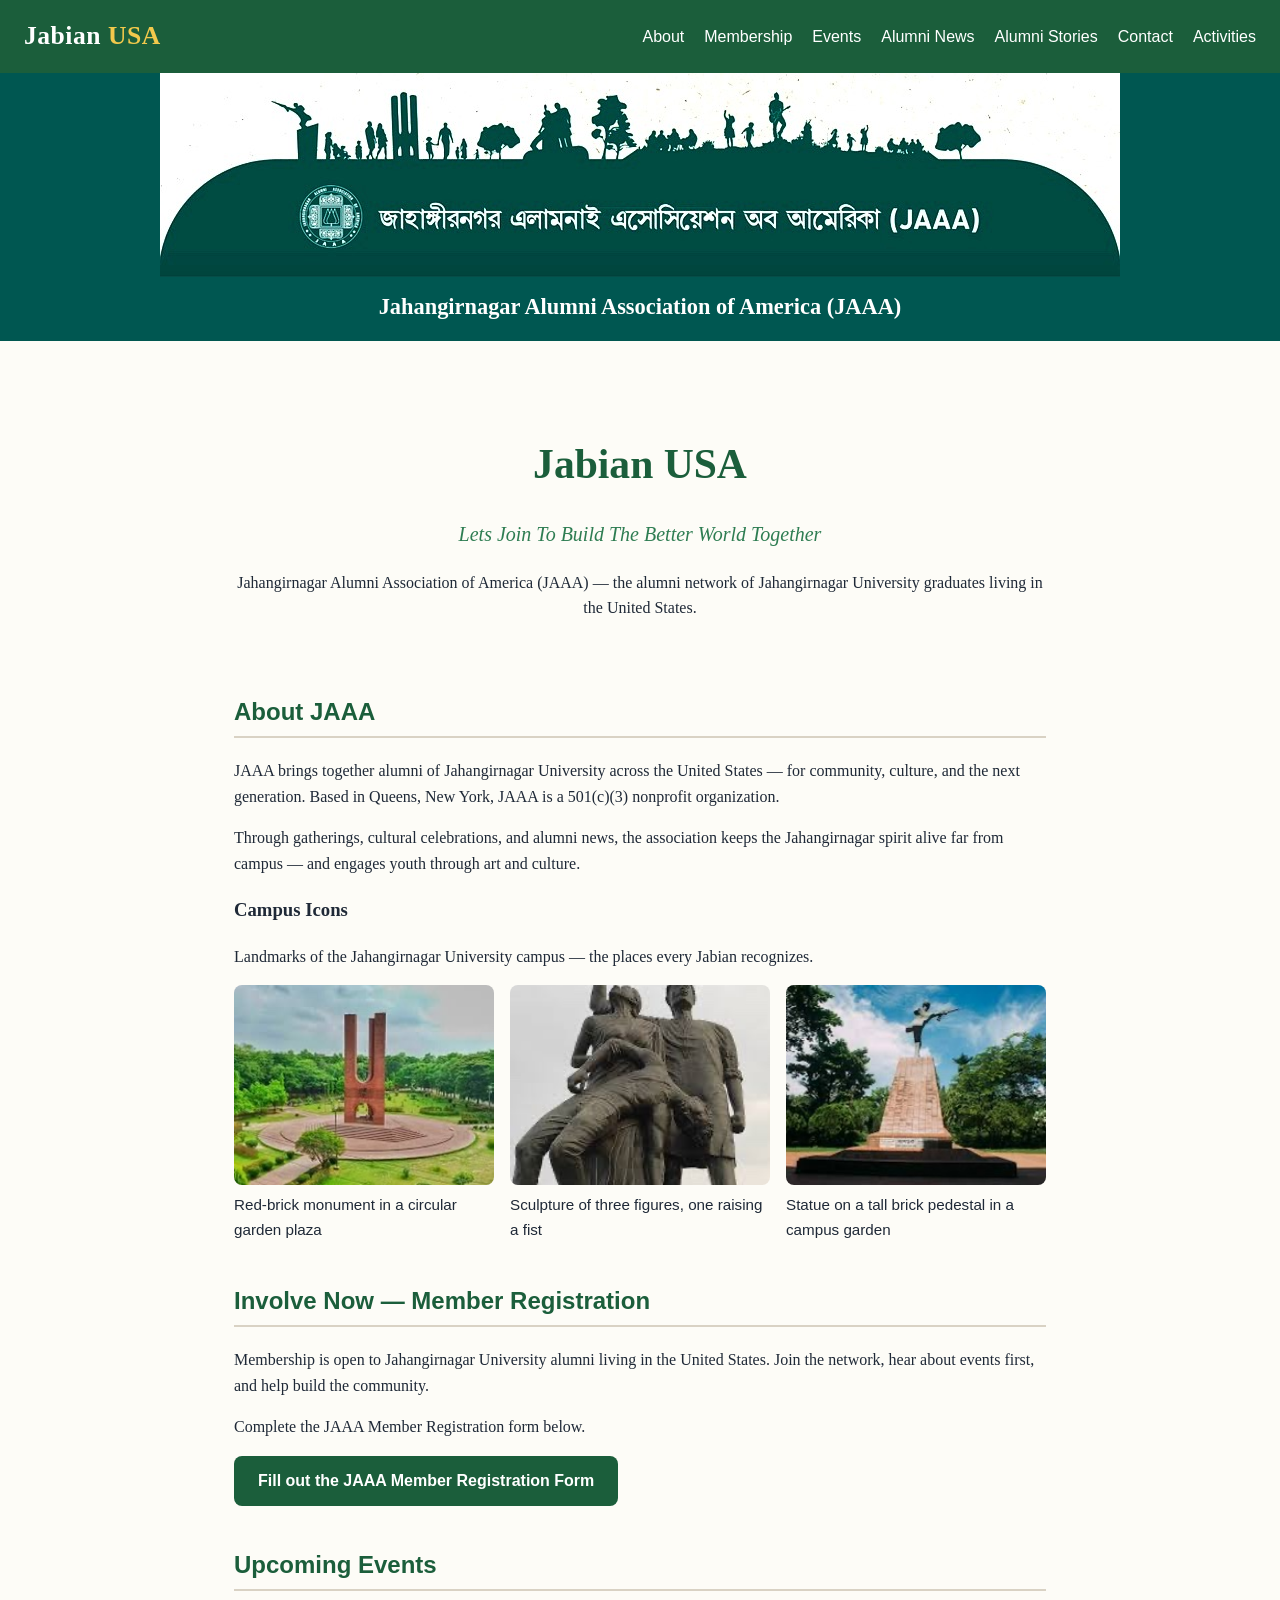
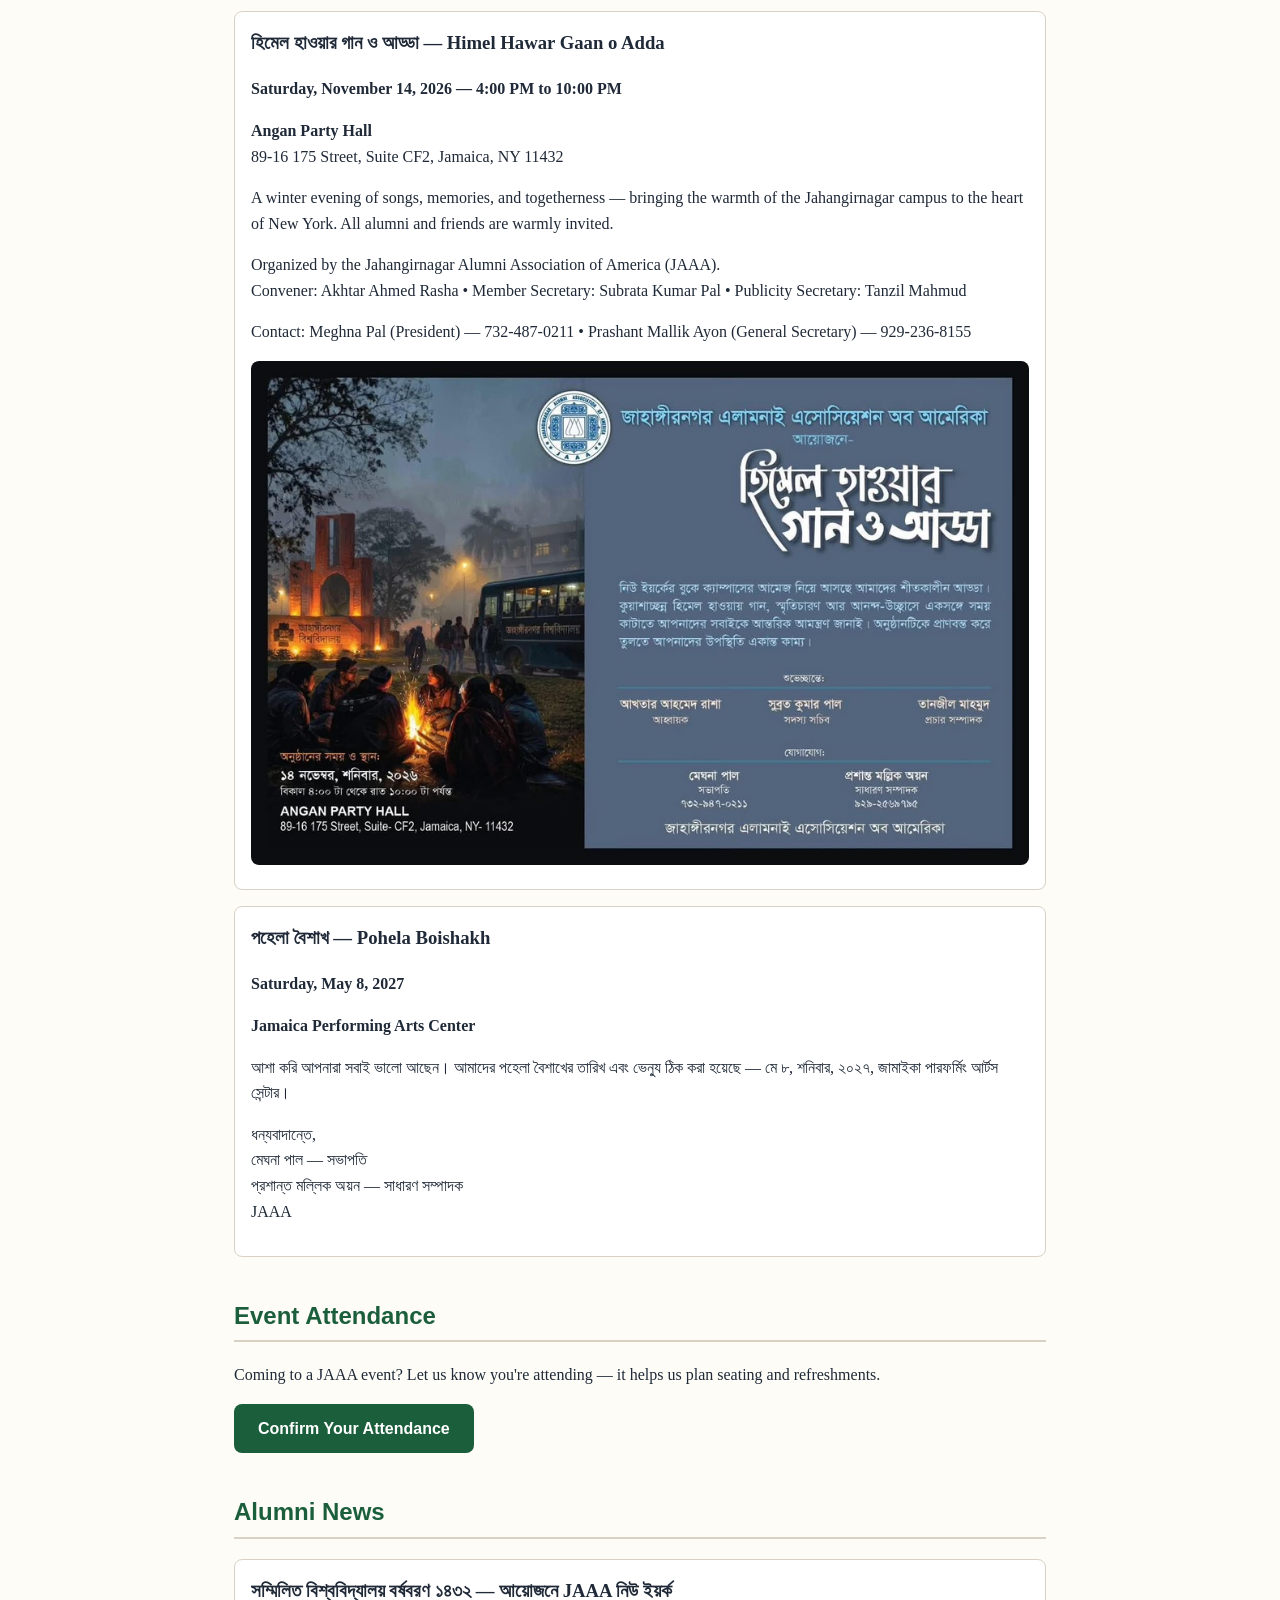
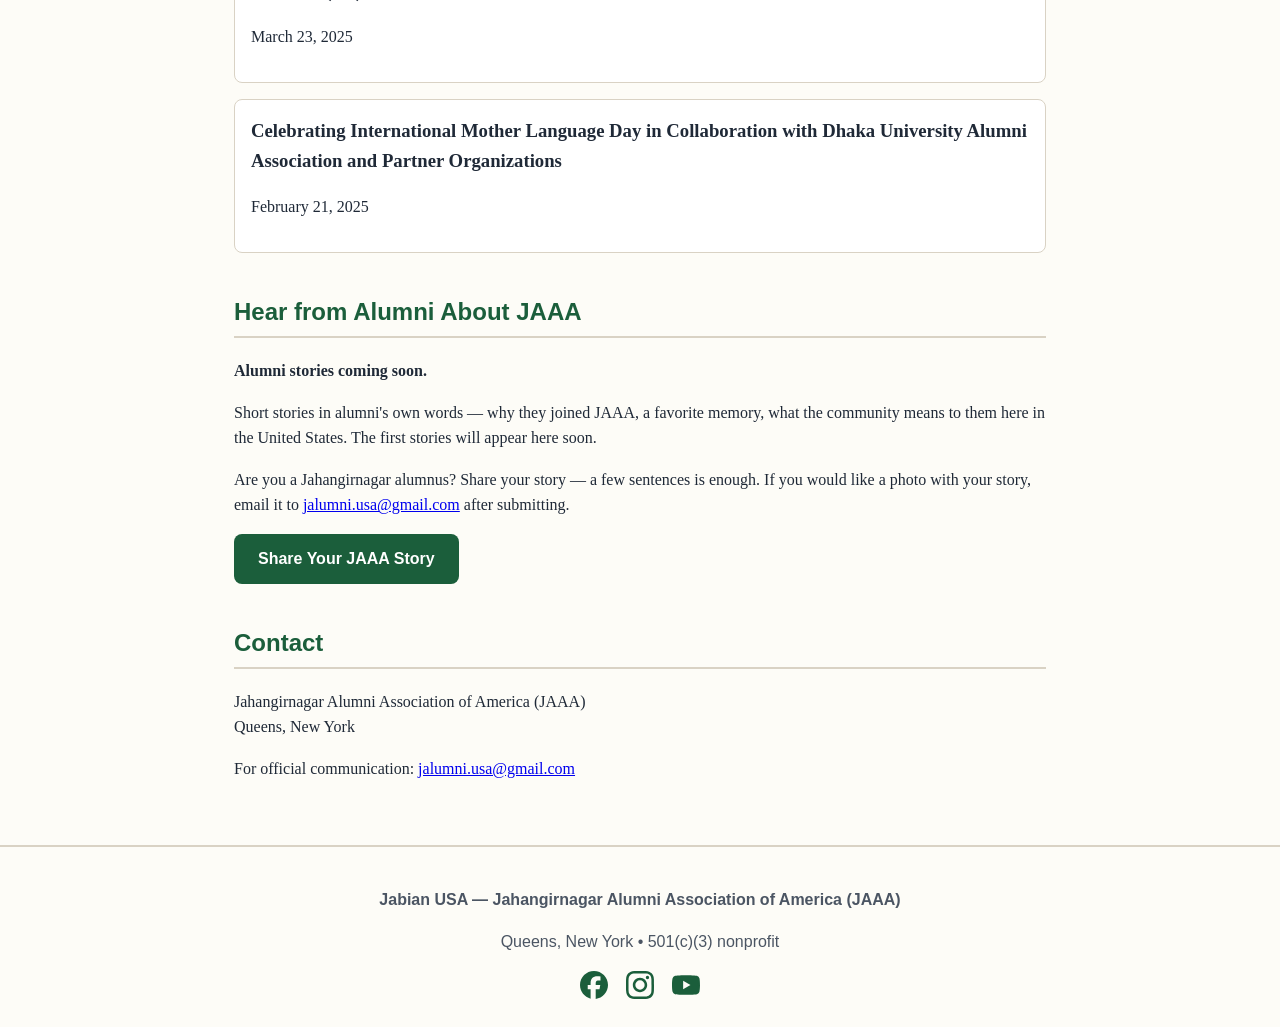
==== commit 2bec38d6: "Add Hear from Alumni About JAAA teaser section and Share Your Story form link" ====
--- a/index.html
+++ b/index.html
@@ -74,6 +74,7 @@
     <a href="#membership">Membership</a>
     <a href="#events">Events</a>
     <a href="#news">Alumni News</a>
+    <a href="#alumni-stories">Alumni Stories</a>
     <a href="#contact">Contact</a>
     <a href="activities.html">Activities</a>
   </nav>
@@ -154,8 +155,14 @@
       <h3>Celebrating International Mother Language Day in Collaboration with Dhaka University Alumni Association and Partner Organizations</h3>
       <p>February 21, 2025</p>
     </article>
-    <h3>Hear from Alumni About JAAA</h3>
-    <p>Alumni stories coming soon.</p>
+  </section>
+
+  <section id="alumni-stories">
+    <h2>Hear from Alumni About JAAA</h2>
+    <p><strong>Alumni stories coming soon.</strong></p>
+    <p>Short stories in alumni's own words &mdash; why they joined JAAA, a favorite memory, what the community means to them here in the United States. The first stories will appear here soon.</p>
+    <p>Are you a Jahangirnagar alumnus? Share your story &mdash; a few sentences is enough. If you would like a photo with your story, email it to <a href="mailto:jalumni.usa@gmail.com">jalumni.usa@gmail.com</a> after submitting.</p>
+    <p><a class="btn" href="https://docs.google.com/forms/d/e/1FAIpQLScvK1eGPNobo5eehYEo3-QmMf5qNeePJHyinru_-ptIFzzwzA/viewform" target="_blank" rel="noopener">Share Your JAAA Story</a></p>
   </section>
 
   <section id="contact">
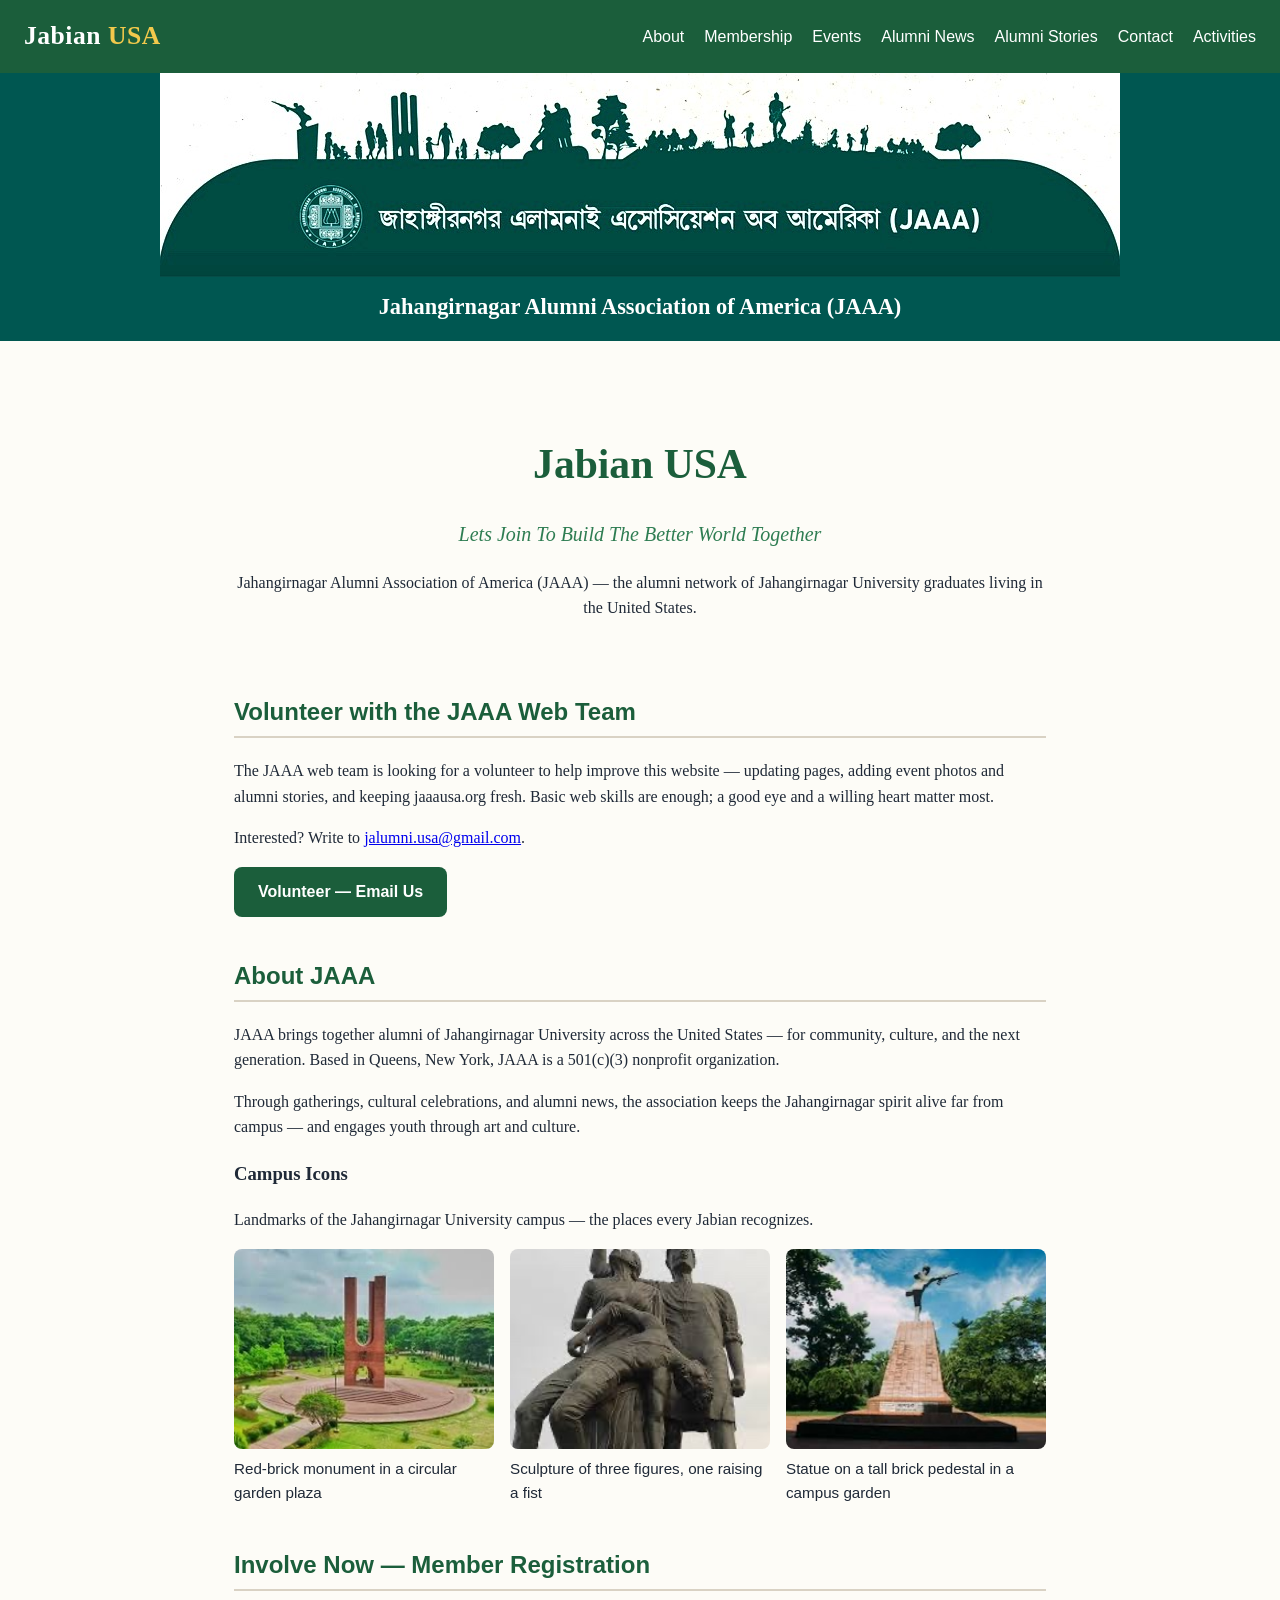
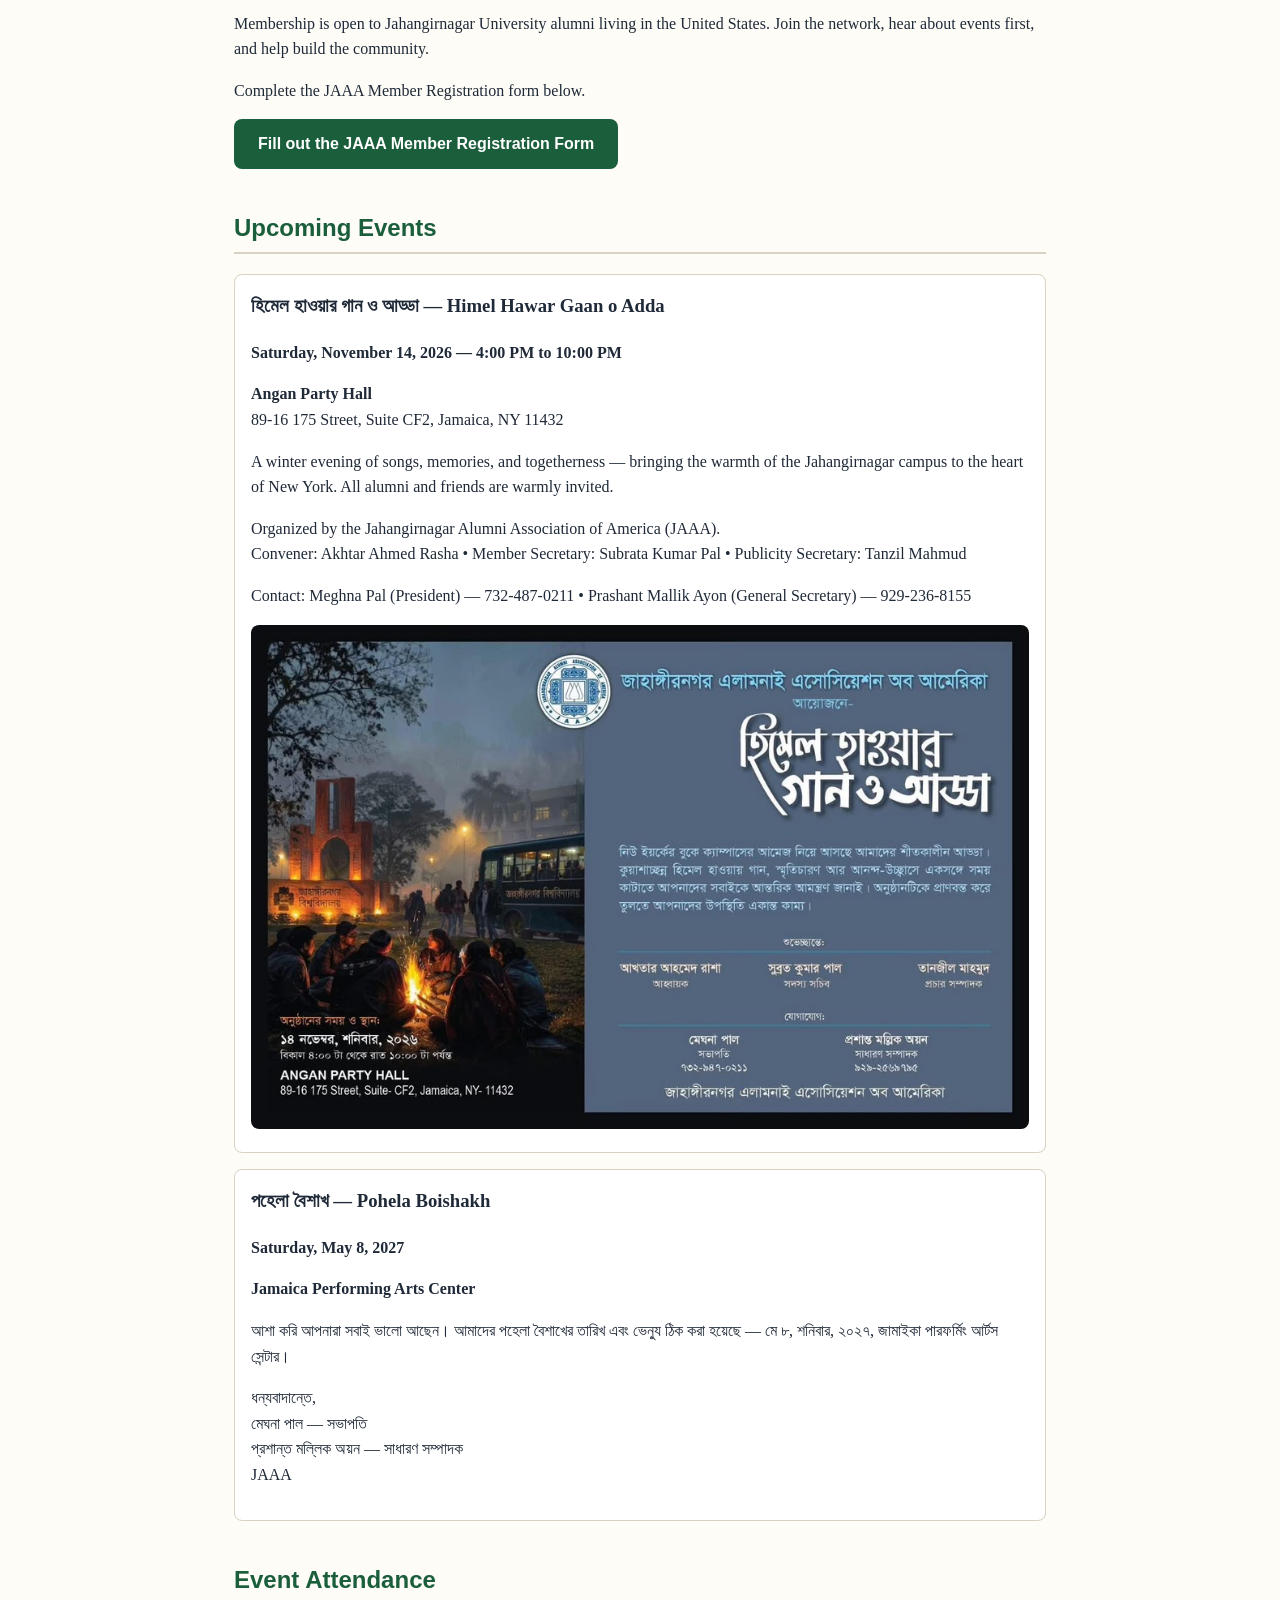
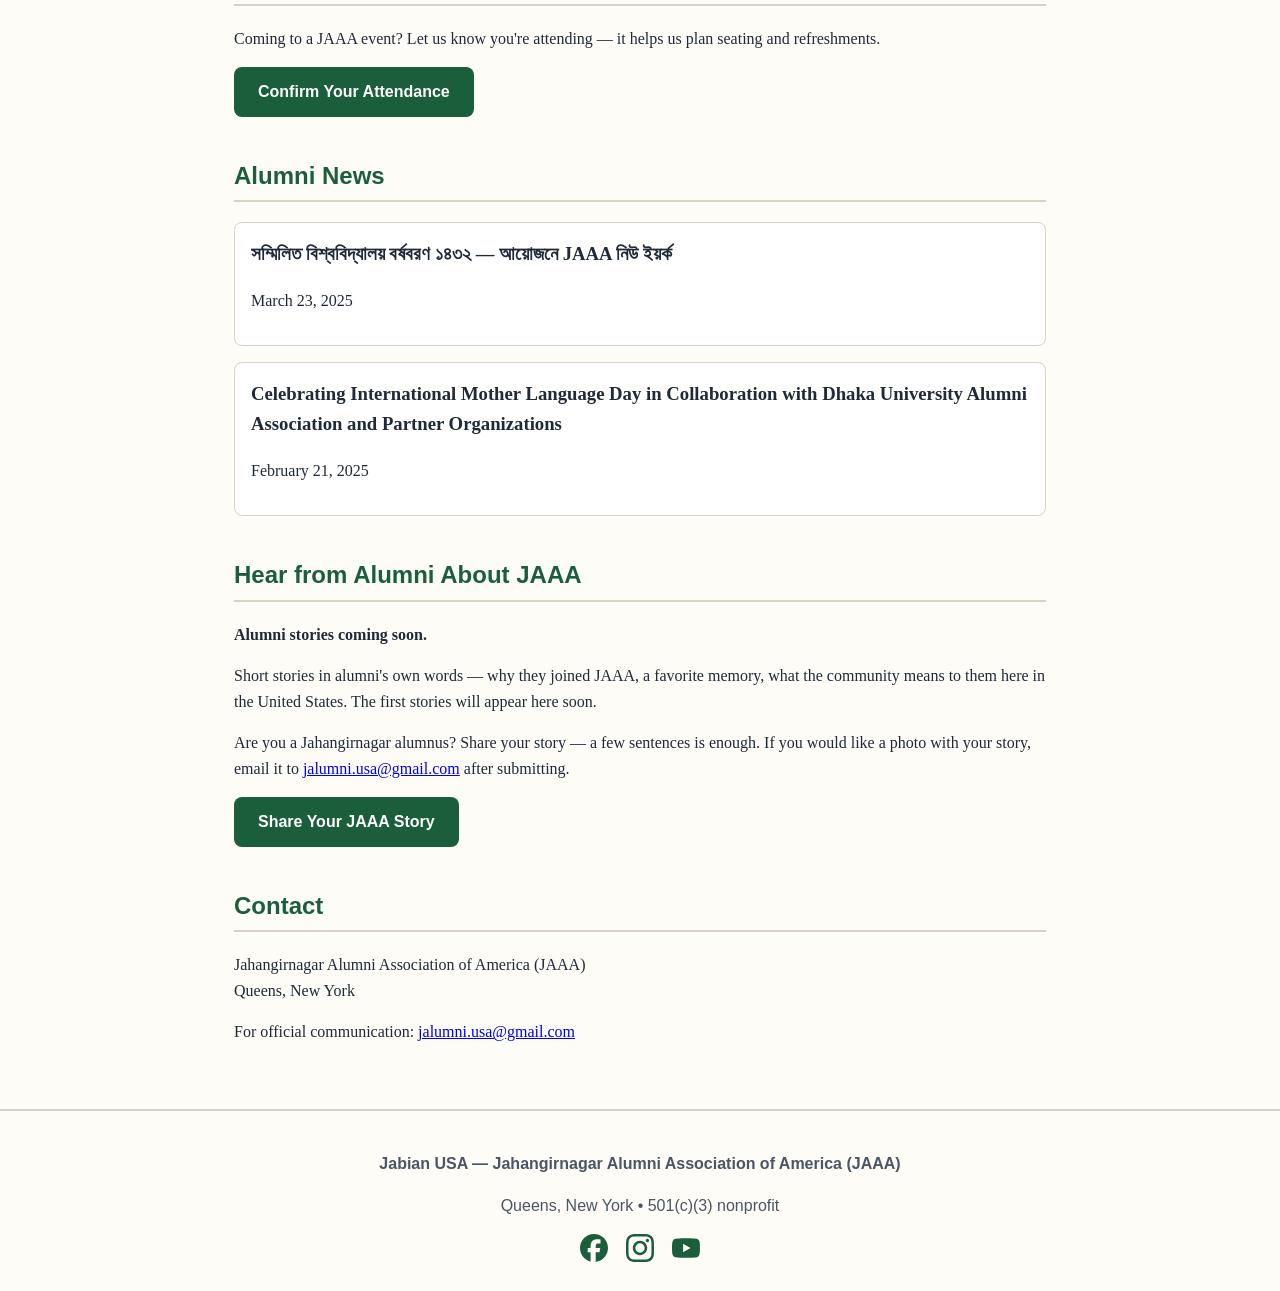
==== commit adf61291: "Add volunteer notice for JAAA web team" ====
--- a/index.html
+++ b/index.html
@@ -88,6 +88,13 @@
     <h1>Jabian USA</h1>
     <p class="tagline">Lets Join To Build The Better World Together</p>
     <p>Jahangirnagar Alumni Association of America (JAAA) — the alumni network of Jahangirnagar University graduates living in the United States.</p>
+  </section>
+
+  <section id="volunteer">
+    <h2>Volunteer with the JAAA Web Team</h2>
+    <p>The JAAA web team is looking for a volunteer to help improve this website — updating pages, adding event photos and alumni stories, and keeping jaaausa.org fresh. Basic web skills are enough; a good eye and a willing heart matter most.</p>
+    <p>Interested? Write to <a href="mailto:jalumni.usa@gmail.com">jalumni.usa@gmail.com</a>.</p>
+    <p><a class="btn" href="mailto:jalumni.usa@gmail.com">Volunteer — Email Us</a></p>
   </section>
 
   <section id="about">
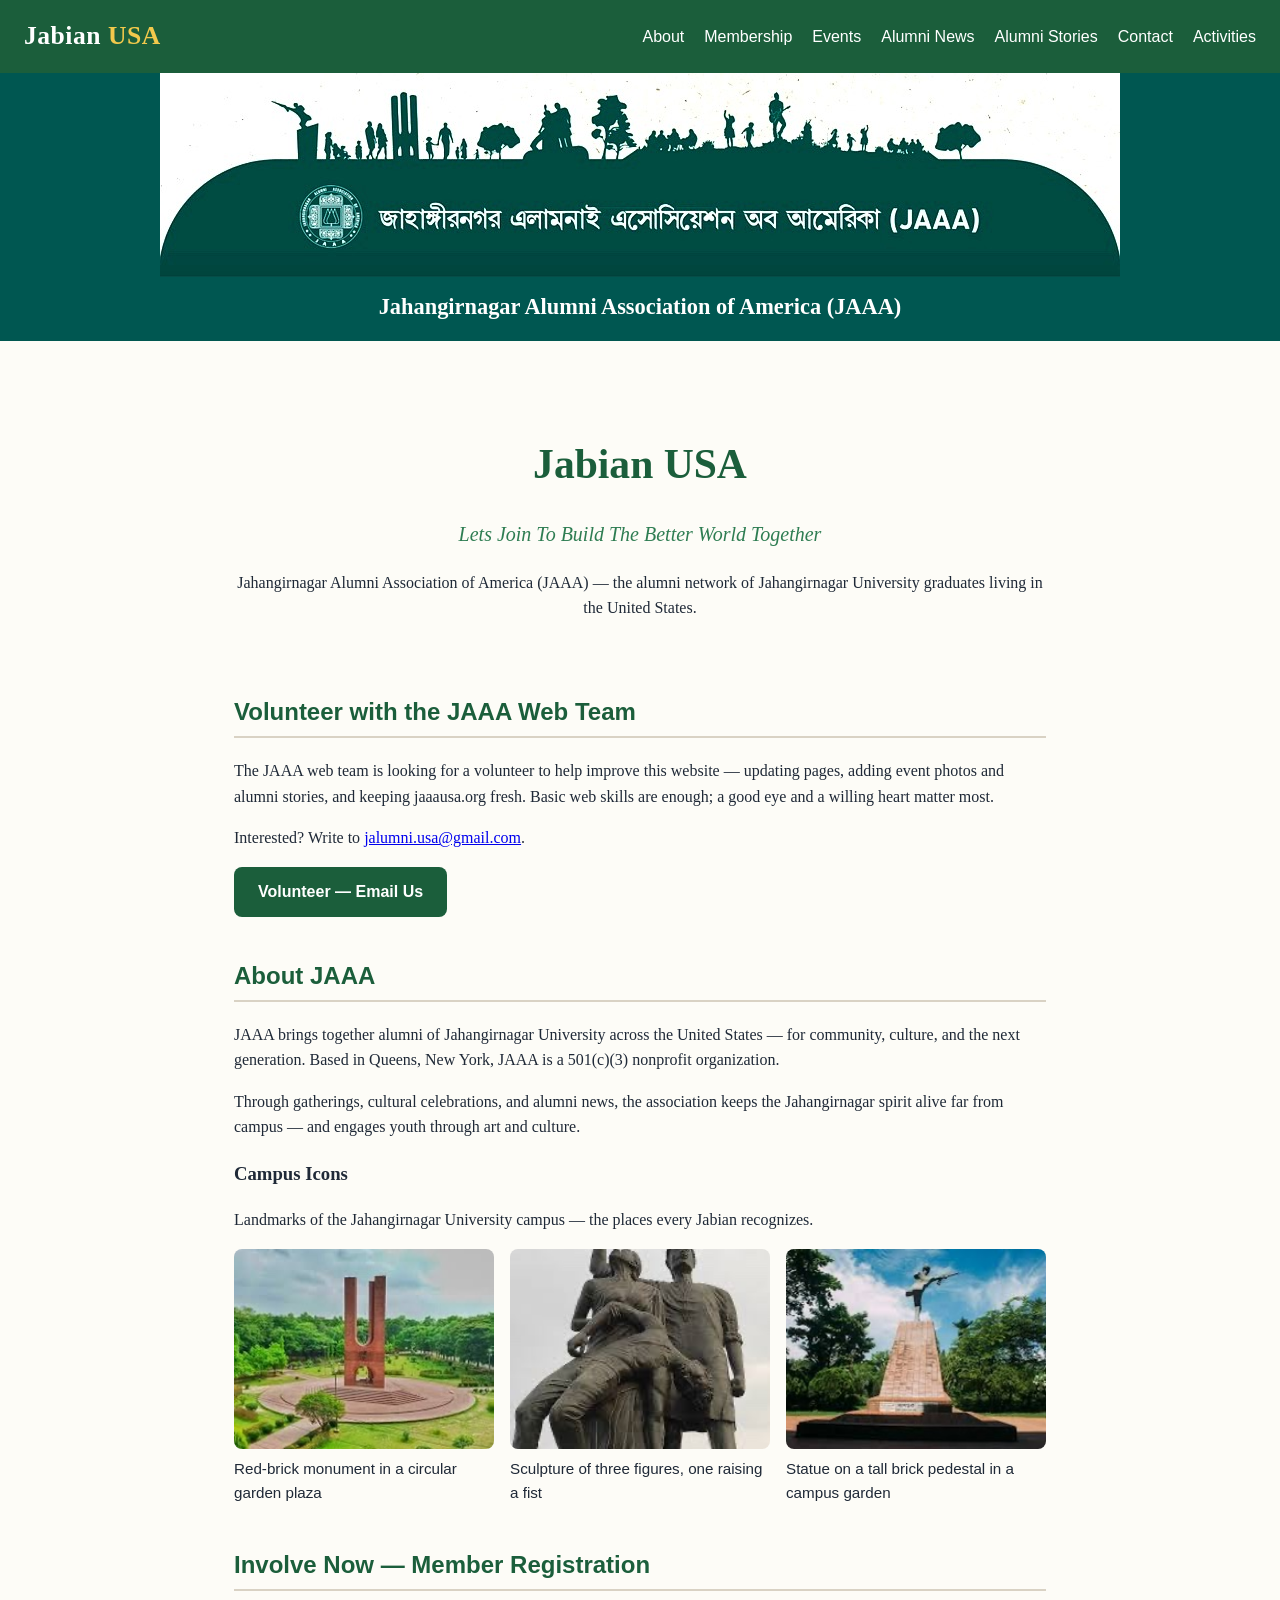
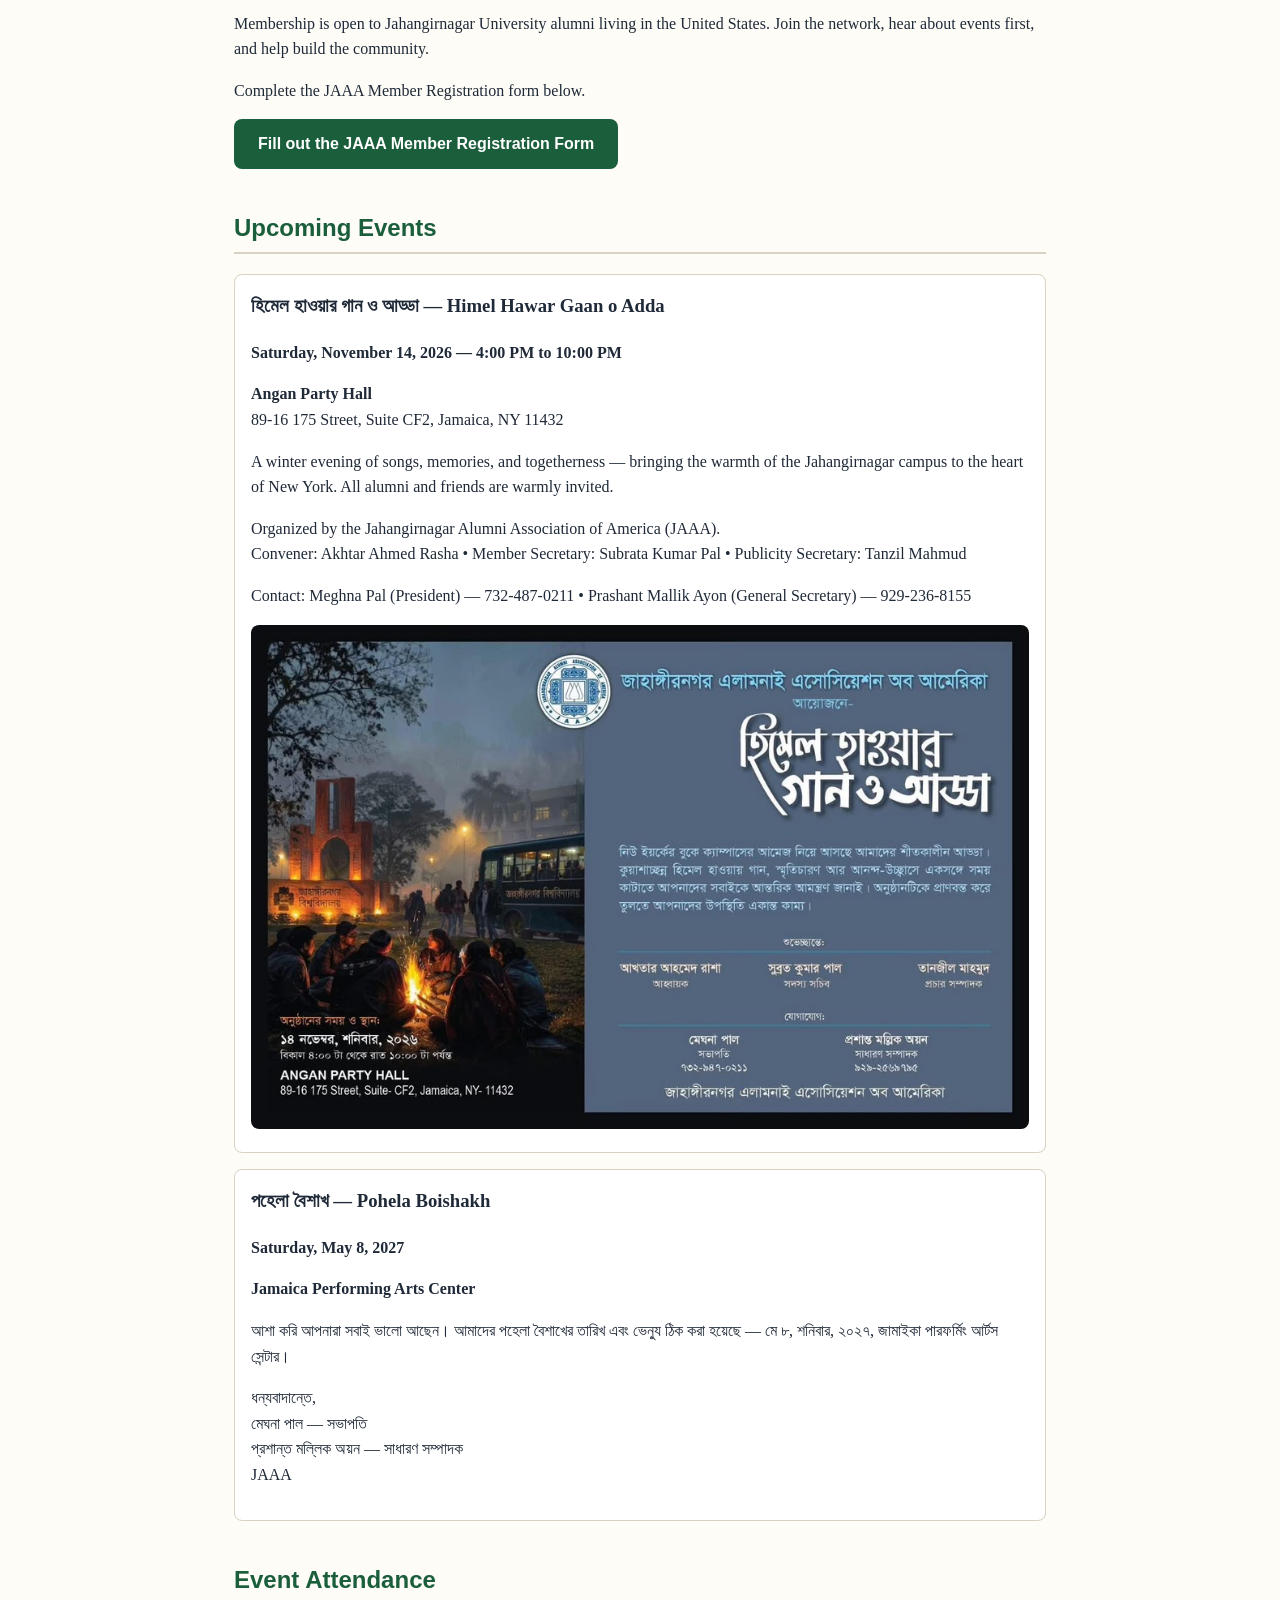
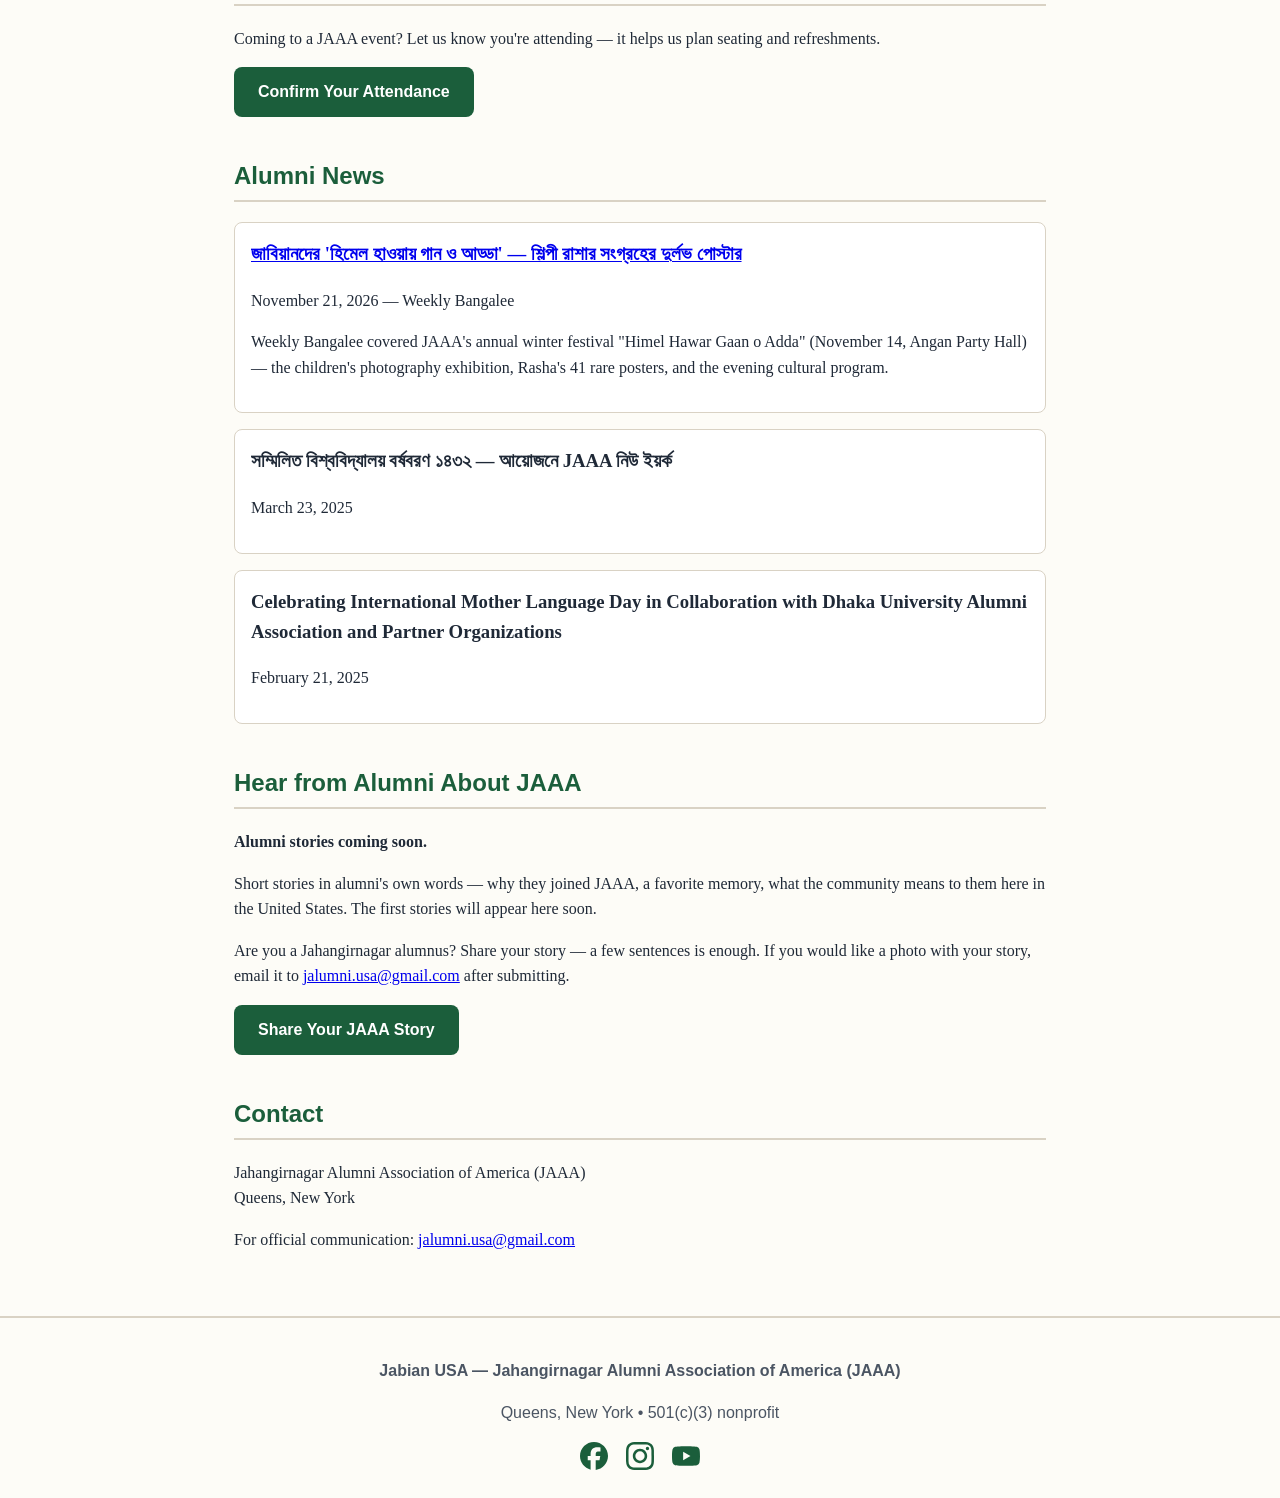
==== commit f88cb05a: "Add Weekly Bangalee coverage of Himel Hawar festival" ====
--- a/index.html
+++ b/index.html
@@ -155,6 +155,11 @@
   <section id="news">
     <h2>Alumni News</h2>
     <article class="card">
+      <h3><a href="himel-hawar-weekly-bangalee-2026-11-21.html">জাবিয়ানদের 'হিমেল হাওয়ায় গান ও আড্ডা' — শিল্পী রাশার সংগ্রহের দুর্লভ পোস্টার</a></h3>
+      <p>November 21, 2026 — Weekly Bangalee</p>
+      <p>Weekly Bangalee covered JAAA's annual winter festival "Himel Hawar Gaan o Adda" (November 14, Angan Party Hall) — the children's photography exhibition, Rasha's 41 rare posters, and the evening cultural program.</p>
+    </article>
+    <article class="card">
       <h3>সম্মিলিত বিশ্ববিদ্যালয় বর্ষবরণ ১৪৩২ — আয়োজনে JAAA নিউ ইয়র্ক</h3>
       <p>March 23, 2025</p>
     </article>
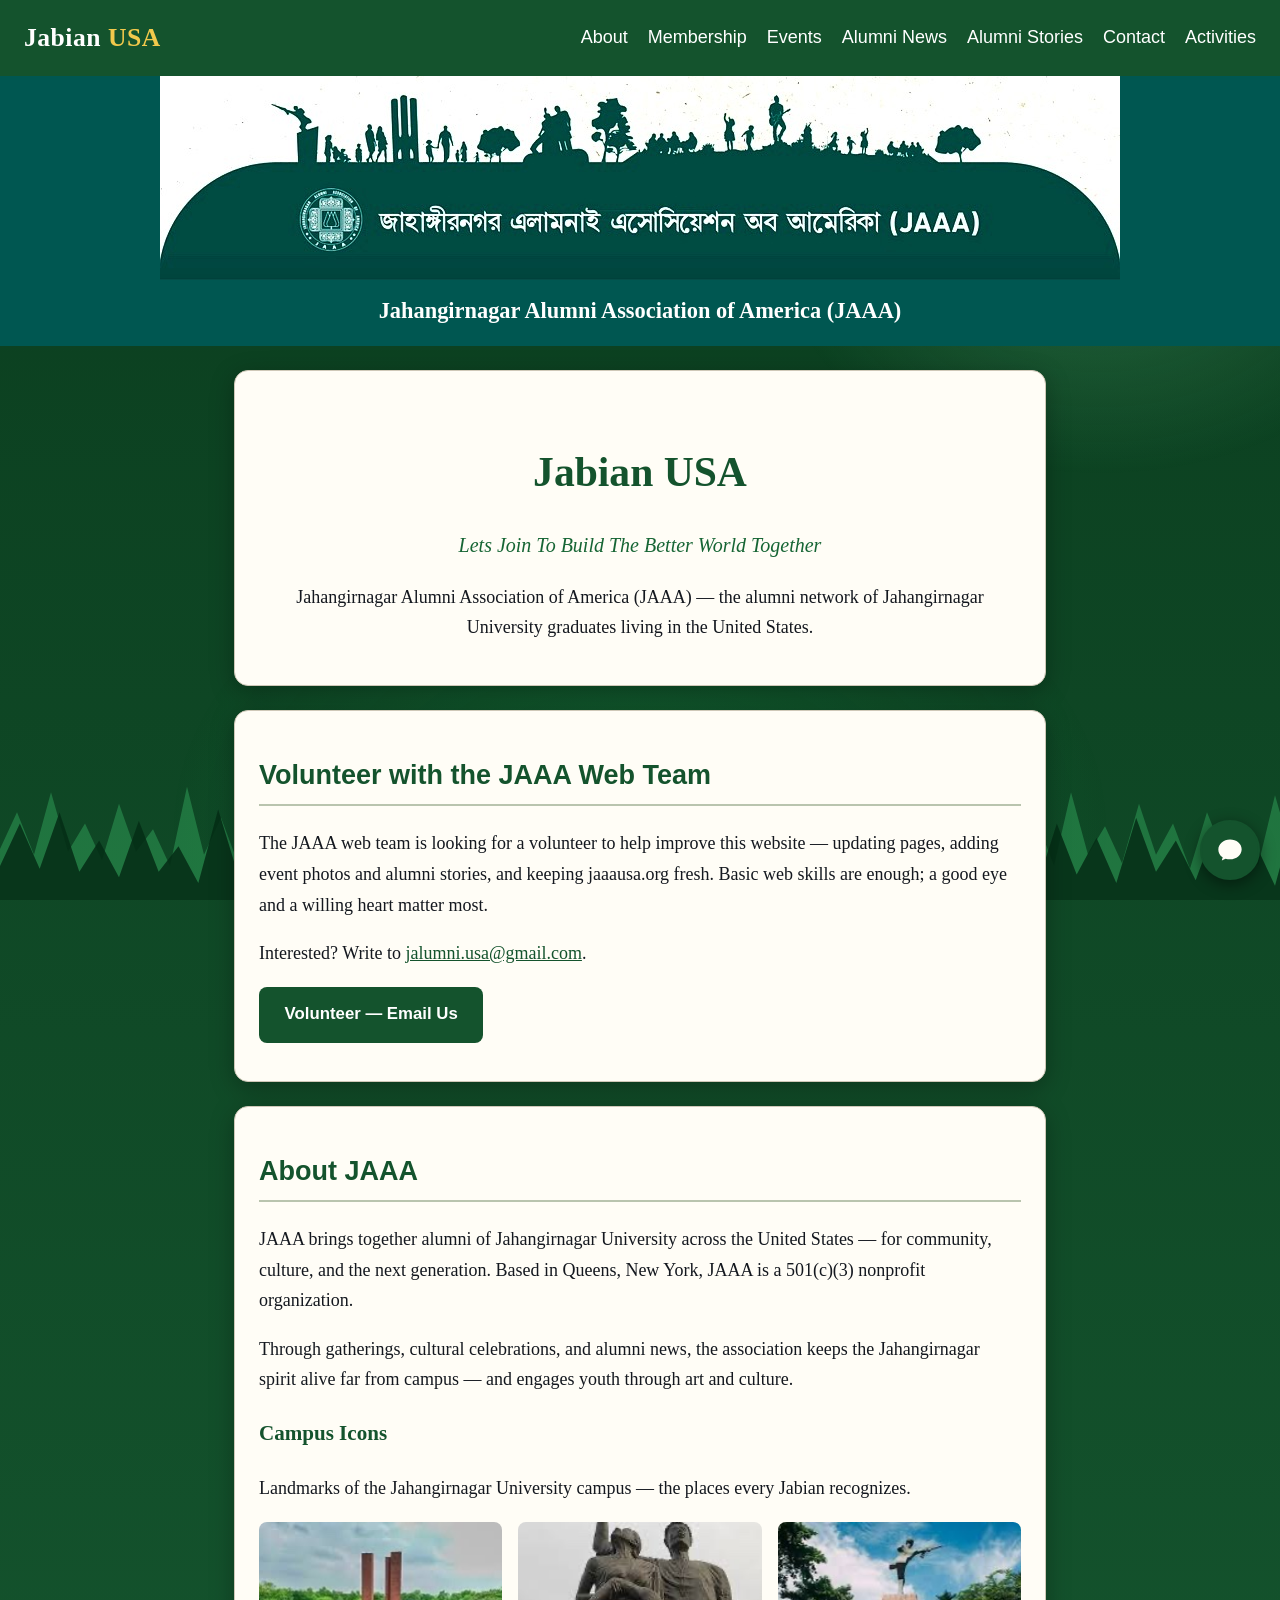
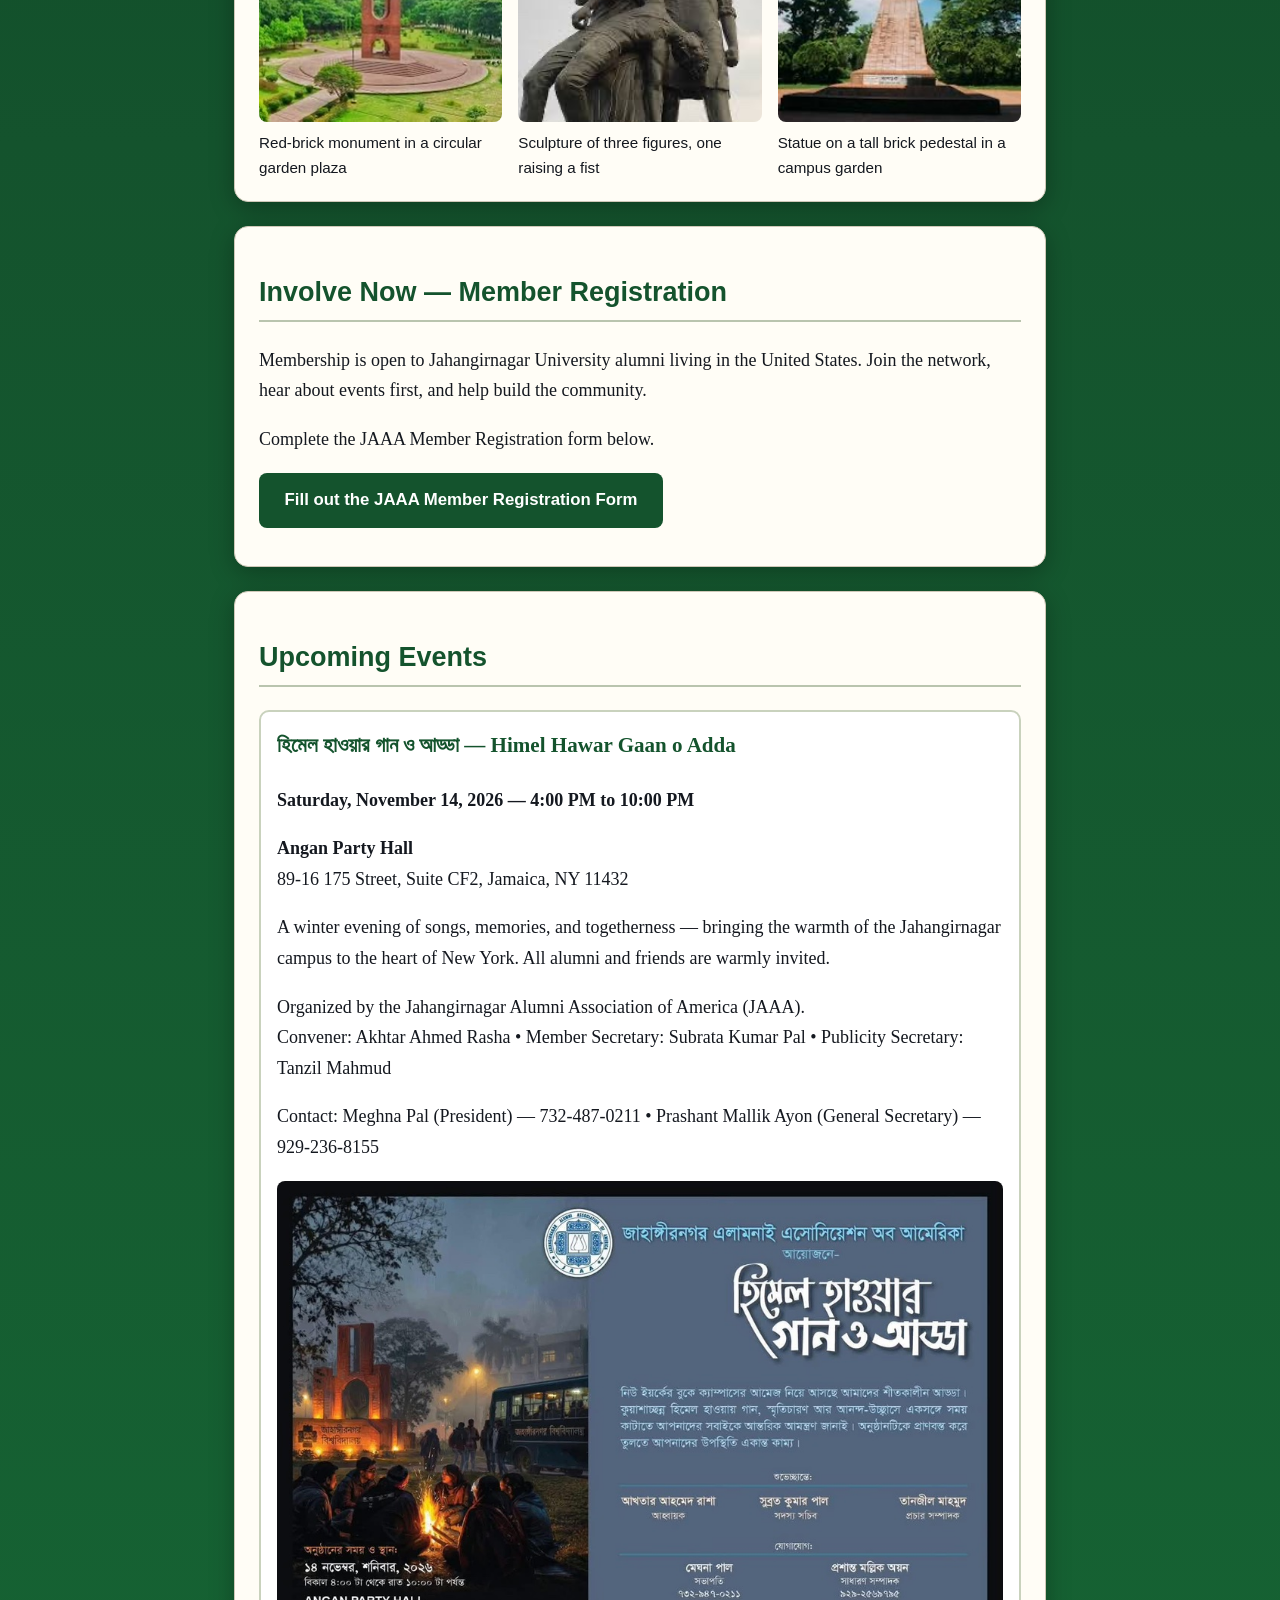
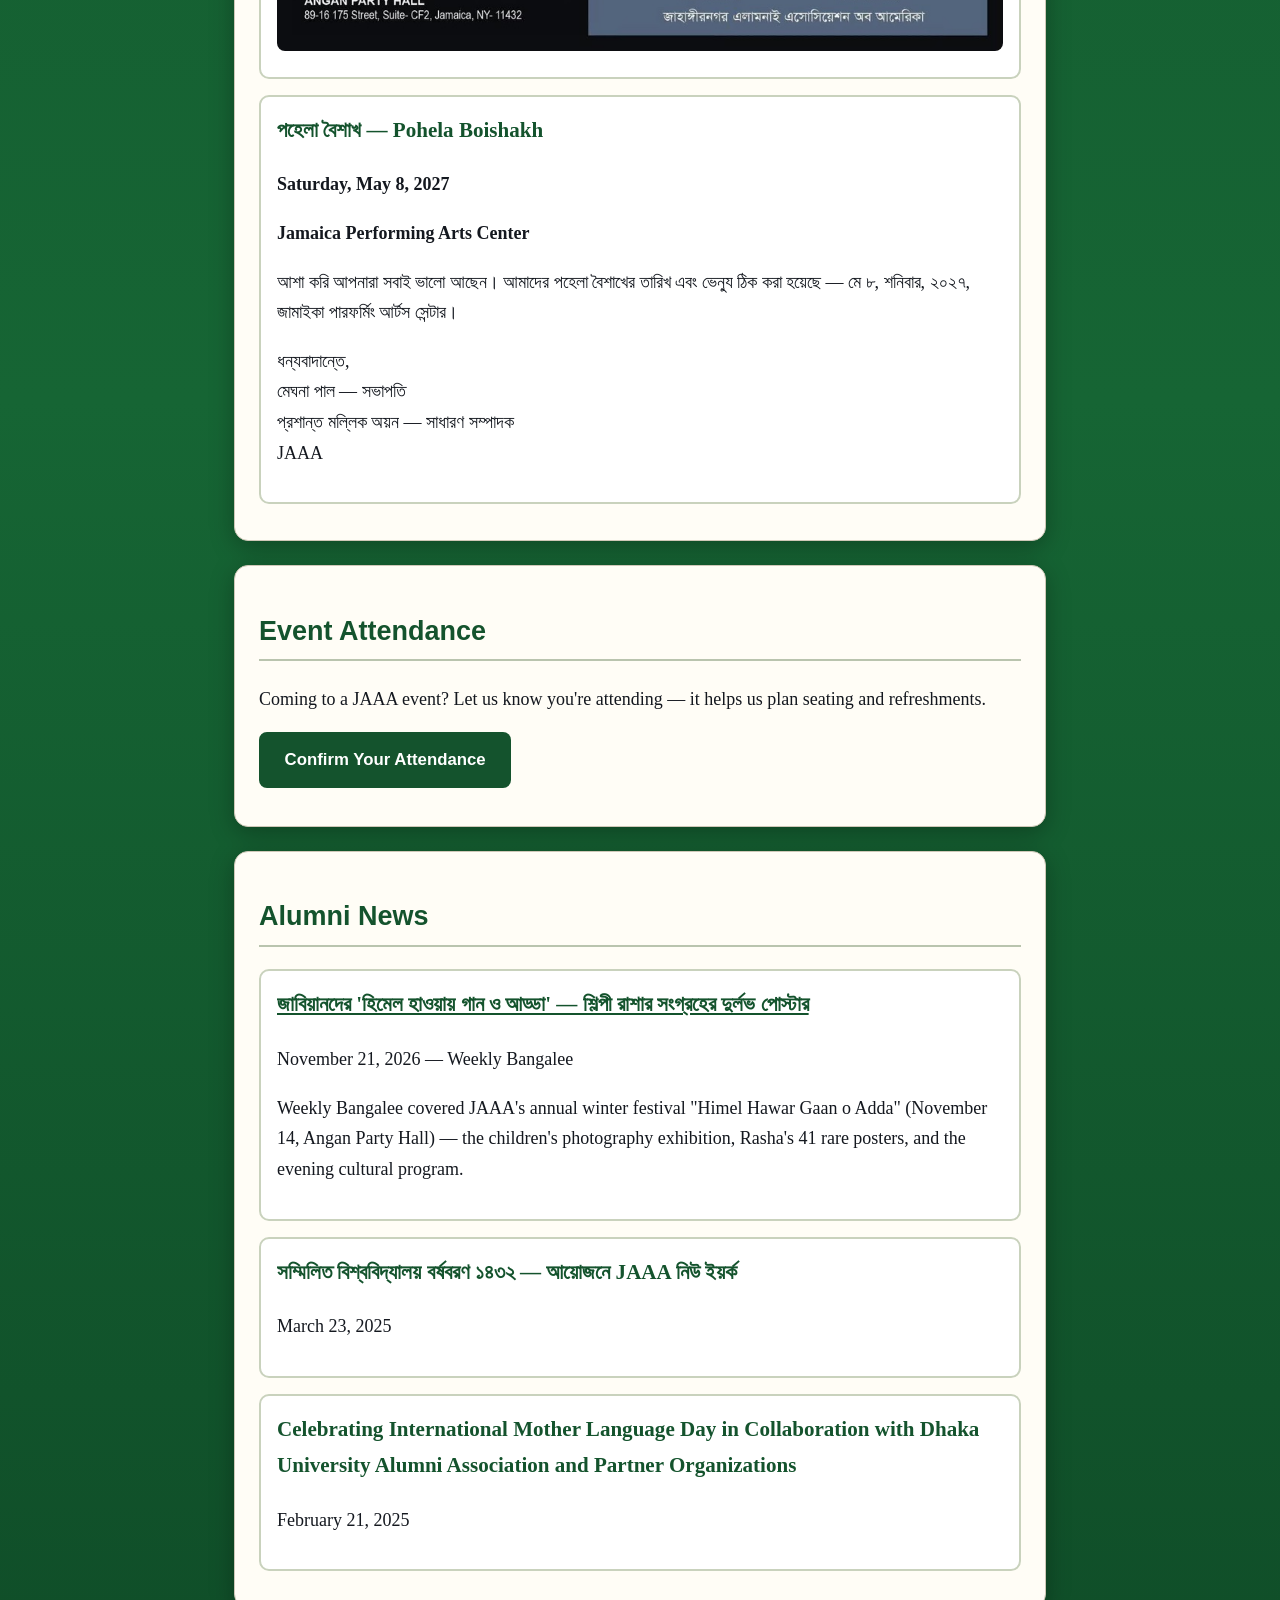
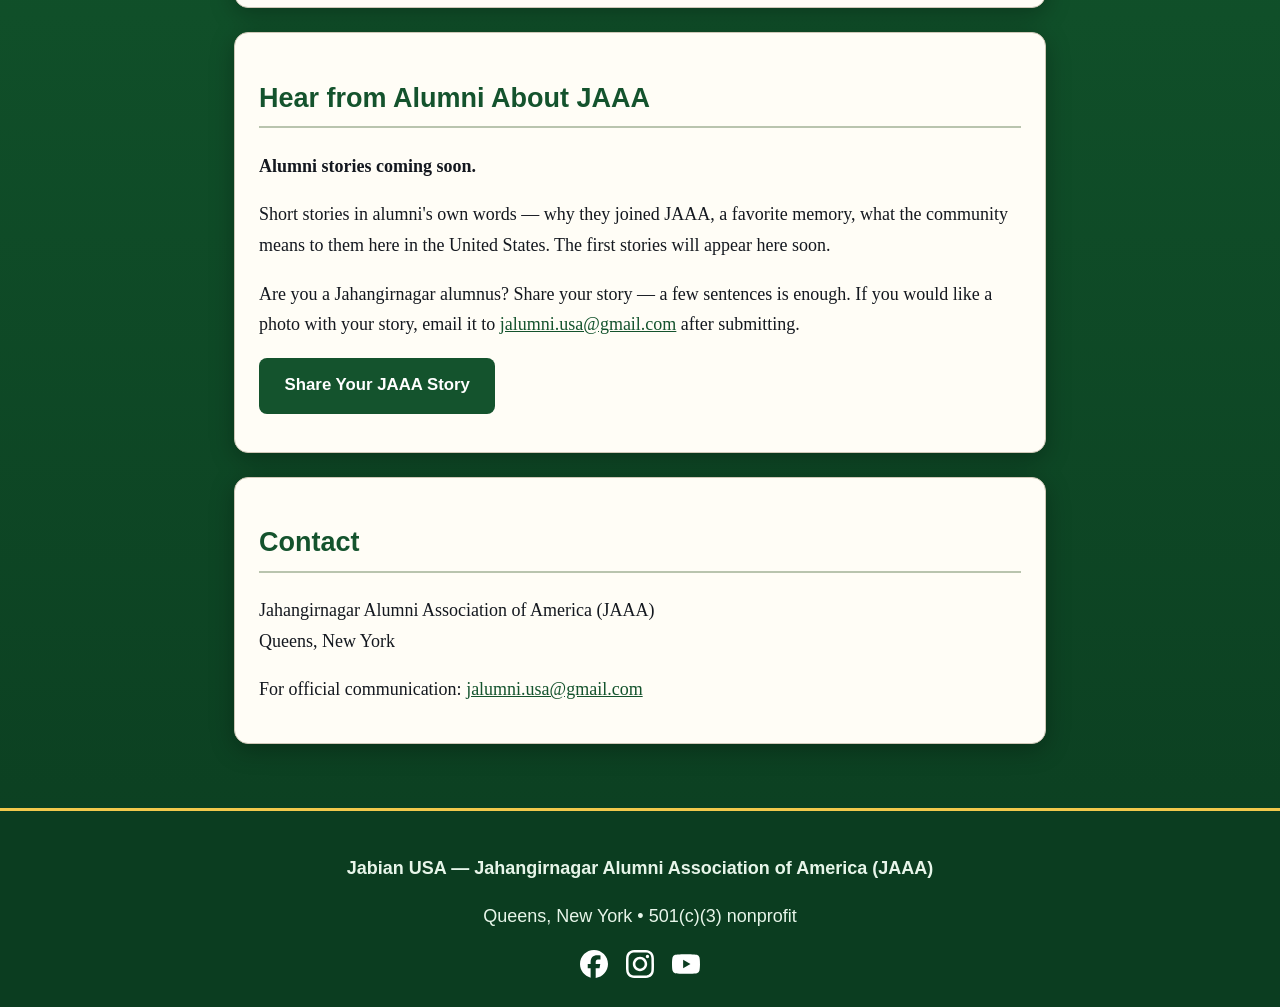
==== commit 0b77098d: "Add FAQ chatbot widget to all pages" ====
--- a/index.html
+++ b/index.html
@@ -65,6 +65,7 @@
 }
 </script>
 <link rel="stylesheet" href="assets/style.css">
+<link rel="stylesheet" href="assets/chatbot.css?v=20261123a">
 </head>
 <body>
 <header class="site-header">
@@ -193,5 +194,6 @@
     <a href="https://www.youtube.com/@JAAAUSA" target="_blank" rel="noopener" aria-label="YouTube"><svg width="28" height="28" viewBox="0 0 24 24" fill="currentColor" aria-hidden="true"><path d="M23.498 6.186a3.016 3.016 0 0 0-2.122-2.136C19.505 3.545 12 3.545 12 3.545s-7.505 0-9.377.505A3.017 3.017 0 0 0 .502 6.186C0 8.07 0 12 0 12s0 3.93.502 5.814a3.016 3.016 0 0 0 2.122 2.136c1.871.505 9.376.505 9.376.505s7.505 0 9.377-.505a3.015 3.015 0 0 0 2.122-2.136C24 15.93 24 12 24 12s0-3.93-.502-5.814zM9.545 15.568V8.432L15.818 12l-6.273 3.568z"/></svg></a>
   </p>
 </footer>
+<script src="assets/chatbot.js?v=20261123a" defer></script>
 </body>
 </html>
--- a/assets/style.css
+++ b/assets/style.css
@@ -1,19 +1,65 @@
 :root {
   --bg: #fdfcf7;
-  --text: #1f2937;
-  --accent: #1b5e3b;
-  --accent-soft: #2e7d52;
-  --panel: #ffffff;
-  --border: #d9d2c4;
+  --text: #14181f;
+  --accent: #14532d;
+  --accent-soft: #166534;
+  --panel: #fffdf6;
+  --border: #cfc8b8;
 }
 * { box-sizing: border-box; }
 body {
   margin: 0;
   font-family: Georgia, "Times New Roman", serif;
-  background: var(--bg);
+  font-size: 18px;
+  line-height: 1.7;
   color: var(--text);
-  line-height: 1.6;
+  /* Dynamic green field: deep green gradient base */
+  background: linear-gradient(180deg, #0a3d1e 0%, #14532d 30%, #166534 62%, #0b3d20 100%);
 }
+/* Drifting sunlight glows over the field (slow, gentle motion) */
+body::before {
+  content: "";
+  position: fixed;
+  inset: 0;
+  z-index: -1;
+  pointer-events: none;
+  background:
+    radial-gradient(600px 400px at 18% 8%, rgba(187, 247, 208, 0.28), transparent 62%),
+    radial-gradient(520px 360px at 86% 28%, rgba(134, 239, 172, 0.20), transparent 62%),
+    radial-gradient(760px 520px at 50% 92%, rgba(34, 197, 94, 0.18), transparent 62%);
+  animation: field-drift 48s ease-in-out infinite alternate;
+}
+/* Grass silhouette along the bottom of the field, swaying gently */
+body::after {
+  content: "";
+  position: fixed;
+  left: 0;
+  right: 0;
+  bottom: 0;
+  height: 170px;
+  z-index: -1;
+  pointer-events: none;
+  background-image: url("data:image/svg+xml,%3Csvg xmlns='http://www.w3.org/2000/svg' width='480' height='120' viewBox='0 0 480 120'%3E%3Cpath fill='%234ade80' fill-opacity='0.30' d='M0 120 L0 84 L12 58 L24 88 L36 44 L48 86 L60 66 L72 92 L84 52 L96 86 L108 70 L120 96 L132 40 L144 88 L156 62 L168 94 L180 48 L192 86 L204 72 L216 98 L228 56 L240 88 L252 64 L264 96 L276 44 L288 88 L300 68 L312 94 L324 52 L336 88 L348 66 L360 98 L372 58 L384 88 L396 70 L408 96 L420 46 L432 88 L444 64 L456 92 L468 60 L480 86 L480 120 Z'/%3E%3Cpath fill='%23052e16' fill-opacity='0.88' d='M0 120 L0 96 L14 66 L28 98 L42 58 L56 100 L70 78 L84 104 L98 64 L112 100 L126 82 L140 108 L154 56 L168 102 L182 74 L196 106 L210 60 L224 100 L238 80 L252 110 L266 66 L280 102 L294 76 L308 108 L322 62 L336 100 L350 78 L364 106 L378 68 L392 102 L406 80 L420 110 L434 58 L448 100 L462 76 L480 104 L480 120 Z'/%3E%3C/svg%3E");
+  background-repeat: repeat-x;
+  background-position: bottom left;
+  background-size: auto 170px;
+  transform-origin: 50% 100%;
+  animation: field-sway 10s ease-in-out infinite alternate;
+}
+@keyframes field-drift {
+  from { transform: translate3d(0, 0, 0) scale(1); }
+  to { transform: translate3d(2%, 1.5%, 0) scale(1.05); }
+}
+@keyframes field-sway {
+  from { transform: rotate(-0.6deg); }
+  to { transform: rotate(0.6deg); }
+}
+/* Motion off for people who prefer it: the field stays a calm static green */
+@media (prefers-reduced-motion: reduce) {
+  body::before, body::after { animation: none; }
+}
+/* Visible keyboard focus, for low-vision navigation */
+:focus-visible { outline: 3px solid #b45309; outline-offset: 2px; }
 .site-header {
   display: flex;
   flex-wrap: wrap;
@@ -36,14 +82,26 @@
   .site-banner img { height: 100px; object-fit: cover; object-position: center; }
   .banner-caption { font-size: 1.1rem; }
 }
-main { max-width: 860px; margin: 0 auto; padding: 1.5rem; }
-section { margin-bottom: 2.5rem; }
-.hero { text-align: center; padding: 2rem 0 1rem; }
+main { max-width: 860px; margin: 0 auto; padding: 1.5rem 1.5rem 2.5rem; }
+/* Every section is its own solid, high-contrast panel on the field,
+   so text never sits on the moving background */
+section {
+  background: var(--panel);
+  border: 1px solid var(--border);
+  border-radius: 14px;
+  padding: 1.25rem 1.5rem;
+  margin-bottom: 1.5rem;
+  box-shadow: 0 6px 24px rgba(0, 0, 0, 0.28);
+}
+.hero { text-align: center; padding: 2rem 1.5rem 1.5rem; }
 .hero h1 { font-size: 2.6rem; margin-bottom: 0.25rem; color: var(--accent); }
 .tagline { font-size: 1.25rem; font-style: italic; color: var(--accent-soft); }
-h2 { color: var(--accent); border-bottom: 2px solid var(--border); padding-bottom: 0.3rem; font-family: Arial, Helvetica, sans-serif; }
-.card { background: var(--panel); border: 1px solid var(--border); border-radius: 8px; padding: 1rem; margin-bottom: 1rem; }
-.btn { display: inline-block; background: var(--accent); color: #fff; text-decoration: none; font-family: Arial, Helvetica, sans-serif; font-weight: 700; padding: 0.75rem 1.5rem; border-radius: 8px; }
+h2 { color: var(--accent); border-bottom: 2px solid #b9c4ae; padding-bottom: 0.3rem; font-family: Arial, Helvetica, sans-serif; }
+h3 { color: var(--accent); }
+main a { color: #14532d; text-decoration: underline; }
+main a:hover { color: #0b3d20; }
+.card { background: #ffffff; border: 2px solid #c9d2bd; border-radius: 10px; padding: 1rem; margin-bottom: 1rem; }
+.btn { display: inline-block; background: var(--accent); color: #fff; text-decoration: none; font-family: Arial, Helvetica, sans-serif; font-weight: 700; font-size: 1.05rem; padding: 0.85rem 1.6rem; border-radius: 8px; }
 .icon-grid { display: grid; grid-template-columns: repeat(3, 1fr); gap: 1rem; }
 .icon-card { margin: 0; }
 .icon-card img { width: 100%; height: 200px; object-fit: cover; display: block; border-radius: 8px; }
@@ -51,17 +109,19 @@
 @media (max-width: 600px) {
   .icon-grid { grid-template-columns: 1fr; }
 }
-.btn:hover { background: var(--accent-soft); }
+.btn:hover { background: #0b3d20; }
 .card h3 { margin-top: 0; }
 .site-footer {
   text-align: center;
   padding: 1.5rem;
-  border-top: 2px solid var(--border);
+  border-top: 3px solid #f2c94c;
+  background: #0b3d20;
   font-family: Arial, Helvetica, sans-serif;
-  color: #4b5563;
+  color: #e7f5e9;
 }
+.site-footer a { color: #ffffff; }
 
 .site-footer p.footer-social { display: flex; justify-content: center; gap: 1.1rem; margin: 0.6rem 0 0.3rem; }
-.footer-social a { display: inline-flex; line-height: 0; color: var(--accent); }
-.footer-social a:hover { color: var(--accent-soft); }
+.footer-social a { display: inline-flex; line-height: 0; color: #ffffff; }
+.footer-social a:hover { color: #f2c94c; }
 .footer-social svg { width: 28px; height: 28px; }
--- a/assets/chatbot.css
+++ b/assets/chatbot.css
@@ -0,0 +1,180 @@
+/* Jabian USA (JAAA) — FAQ chatbot widget.
+   Matches the site theme (assets/style.css variables):
+   cream panel #fffdf6, near-black text #14181f, dark green #14532d,
+   gold #f2c94c, amber focus #b45309, Georgia serif.
+   No images, no backend, no tracking. Pure client-side FAQ matching. */
+
+/* Launcher button — bottom right. */
+.jaaa-chat-launcher {
+  position: fixed;
+  right: 1.25rem;
+  bottom: 1.25rem;
+  z-index: 1100;
+  width: 60px;
+  height: 60px;
+  border-radius: 50%;
+  border: 2px solid var(--accent, #14532d);
+  background: var(--accent, #14532d);
+  color: #fffdf6;
+  cursor: pointer;
+  display: flex;
+  align-items: center;
+  justify-content: center;
+  box-shadow: 0 4px 16px rgba(0, 0, 0, 0.45);
+  font-size: 1.7rem;
+  line-height: 1;
+  padding: 0;
+}
+.jaaa-chat-launcher:hover { background: #0b3d20; }
+.jaaa-chat-launcher:focus-visible { outline: 3px solid #b45309; outline-offset: 3px; }
+
+/* Panel */
+.jaaa-chat-panel {
+  position: fixed;
+  right: 1.25rem;
+  bottom: 5.5rem;
+  z-index: 1100;
+  width: 380px;
+  max-width: calc(100vw - 2rem);
+  height: 560px;
+  max-height: calc(100vh - 7rem);
+  display: flex;
+  flex-direction: column;
+  background: var(--panel, #fffdf6);
+  color: var(--text, #14181f);
+  border: 1px solid var(--border, #cfc8b8);
+  border-top: 4px solid var(--accent, #14532d);
+  border-radius: 12px;
+  box-shadow: 0 8px 32px rgba(0, 0, 0, 0.35);
+  overflow: hidden;
+  font-family: Georgia, "Times New Roman", serif;
+  font-size: 1rem;
+  line-height: 1.6;
+}
+.jaaa-chat-panel[hidden] { display: none; }
+
+.jaaa-chat-header {
+  display: flex;
+  align-items: center;
+  gap: 0.6rem;
+  padding: 0.8rem 1rem;
+  background: var(--accent, #14532d);
+  color: #fffdf6;
+}
+.jaaa-chat-header .jaaa-chat-avatar {
+  width: 38px;
+  height: 38px;
+  border-radius: 50%;
+  background: #f2c94c;
+  color: #14181f;
+  display: flex;
+  align-items: center;
+  justify-content: center;
+  font-weight: 800;
+  font-size: 1.05rem;
+  flex: none;
+}
+.jaaa-chat-header .jaaa-chat-title { font-weight: 800; line-height: 1.25; }
+.jaaa-chat-header .jaaa-chat-subtitle { font-size: 0.85rem; color: #e7f5e9; line-height: 1.25; }
+.jaaa-chat-header .jaaa-chat-spacer { flex: 1; }
+.jaaa-chat-lang,
+.jaaa-chat-close {
+  background: transparent;
+  color: #fffdf6;
+  border: 1px solid rgba(255, 253, 246, 0.6);
+  border-radius: 6px;
+  cursor: pointer;
+  padding: 0.3rem 0.55rem;
+  font-size: 0.9rem;
+  line-height: 1.2;
+}
+.jaaa-chat-lang:hover, .jaaa-chat-close:hover { border-color: #f2c94c; color: #f2c94c; }
+.jaaa-chat-lang:focus-visible, .jaaa-chat-close:focus-visible { outline: 3px solid #b45309; outline-offset: 2px; }
+
+.jaaa-chat-messages {
+  flex: 1;
+  overflow-y: auto;
+  padding: 1rem;
+  display: flex;
+  flex-direction: column;
+  gap: 0.6rem;
+}
+.jaaa-chat-msg { max-width: 88%; padding: 0.6rem 0.85rem; border-radius: 10px; overflow-wrap: break-word; }
+.jaaa-chat-msg p { margin: 0 0 0.4rem; }
+.jaaa-chat-msg p:last-child { margin-bottom: 0; }
+.jaaa-chat-msg a { color: var(--accent, #14532d); text-decoration: underline; }
+.jaaa-chat-msg-bot { background: #fdfcf7; border: 1px solid var(--border, #cfc8b8); align-self: flex-start; border-bottom-left-radius: 2px; }
+.jaaa-chat-msg-user { background: var(--accent, #14532d); color: #fffdf6; align-self: flex-end; border-bottom-right-radius: 2px; }
+.jaaa-chat-msg-user a { color: #fffdf6; }
+.jaaa-chat-msg .jaaa-chat-action {
+  display: inline-block;
+  margin-top: 0.45rem;
+  padding: 0.4rem 0.8rem;
+  border-radius: 8px;
+  background: var(--accent, #14532d);
+  color: #ffffff;
+  text-decoration: none;
+  font-family: Arial, Helvetica, sans-serif;
+  font-weight: 700;
+  font-size: 0.95rem;
+}
+.jaaa-chat-msg .jaaa-chat-action:hover { background: #0b3d20; }
+
+.jaaa-chat-typing { color: #5a5348; font-style: italic; }
+
+.jaaa-chat-chips {
+  display: flex;
+  flex-wrap: wrap;
+  gap: 0.45rem;
+  padding: 0.5rem 1rem;
+  border-top: 1px solid var(--border, #cfc8b8);
+}
+.jaaa-chat-chip {
+  background: transparent;
+  color: var(--accent, #14532d);
+  border: 1px solid var(--accent, #14532d);
+  border-radius: 999px;
+  padding: 0.35rem 0.8rem;
+  font-size: 0.9rem;
+  cursor: pointer;
+  line-height: 1.3;
+}
+.jaaa-chat-chip:hover { background: var(--accent, #14532d); color: #fffdf6; }
+.jaaa-chat-chip:focus-visible { outline: 3px solid #b45309; outline-offset: 2px; }
+
+.jaaa-chat-input-row {
+  display: flex;
+  gap: 0.5rem;
+  padding: 0.7rem 1rem 0.9rem;
+  border-top: 1px solid var(--border, #cfc8b8);
+}
+.jaaa-chat-input {
+  flex: 1;
+  min-width: 0;
+  background: #ffffff;
+  color: var(--text, #14181f);
+  border: 1px solid var(--border, #cfc8b8);
+  border-radius: 8px;
+  padding: 0.6rem 0.8rem;
+  font-size: 1rem;
+  font-family: inherit;
+}
+.jaaa-chat-input:focus-visible { outline: 3px solid #b45309; outline-offset: 2px; }
+.jaaa-chat-send {
+  background: var(--accent, #14532d);
+  color: #ffffff;
+  border: 2px solid var(--accent, #14532d);
+  border-radius: 8px;
+  padding: 0.5rem 1rem;
+  font-size: 1rem;
+  font-weight: 700;
+  cursor: pointer;
+  font-family: Arial, Helvetica, sans-serif;
+}
+.jaaa-chat-send:hover { background: #0b3d20; }
+.jaaa-chat-send:focus-visible { outline: 3px solid #b45309; outline-offset: 2px; }
+
+@media (max-width: 700px) {
+  .jaaa-chat-launcher { right: 0.9rem; }
+  .jaaa-chat-panel { right: 0.5rem; }
+}
